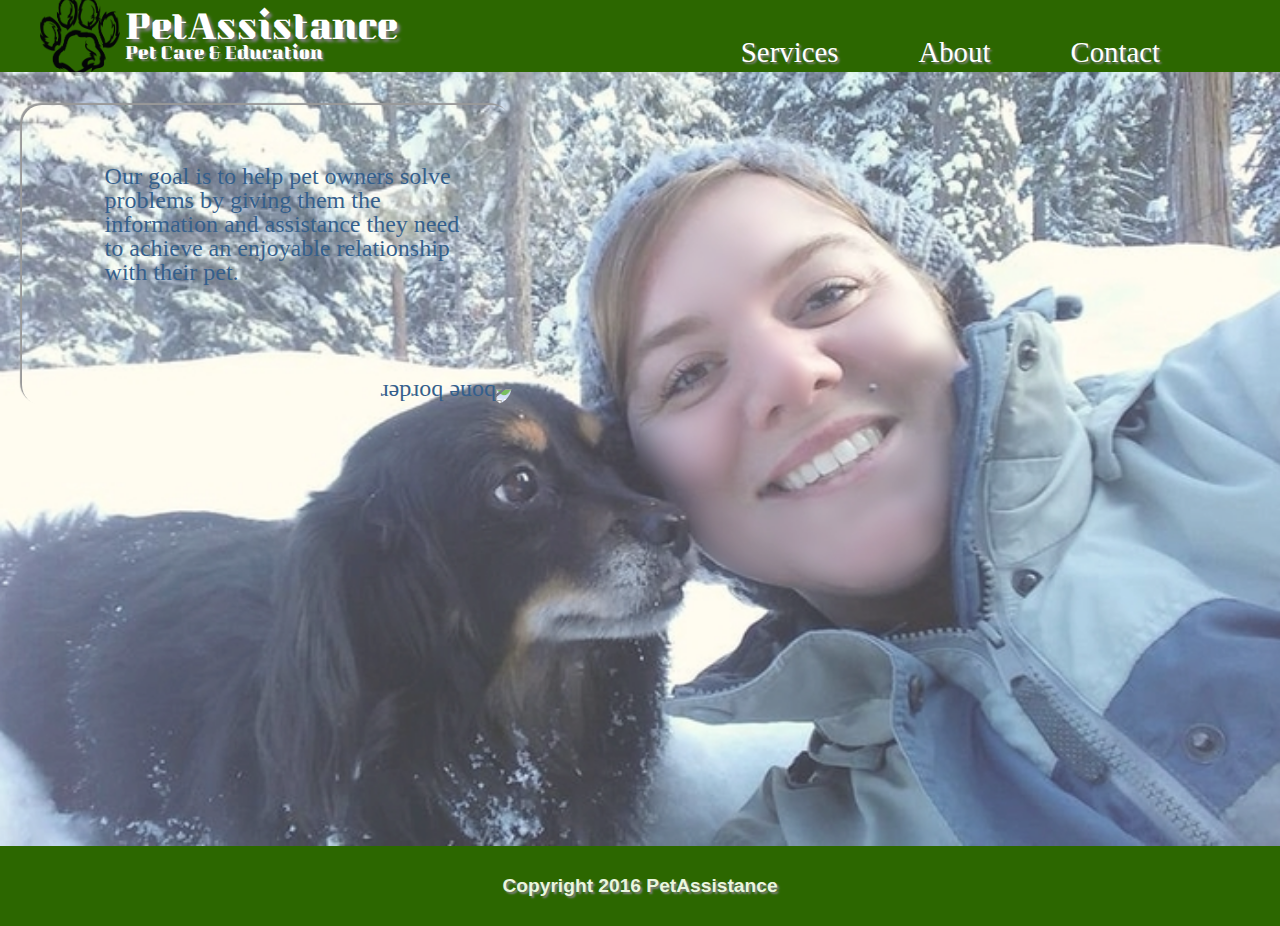
==== index.html @ 8337e98e "add services container" ====
<!DOCTYPE html>
<html>
  <head>
    <meta charset="utf-8">
    <meta name="viewport" content="width=device-width, initial-scale=1.0">
    <link href="https://fonts.googleapis.com/css?family=Kumar+One|Permanent+Marker" rel="stylesheet">
    <link rel="stylesheet" href="css/application.css">
    <script type="text/javascript" src="js/jquery-3.1.1.js"></script>
    <script type="text/javascript" src="js/scripts.js"></script>
    <title>PetAssistance</title>
  </head>
  <body>
    <header><!--Start header-->
      <div class="nav-left">
        <div class="logo">
          <img src="img/paw-logo.png" alt="dog paw" />
          <h1>PetAssistance<br><span class="pet-care">Pet Care & Education</span></h1>
        </div>
      </div>
      <div class="nav-right">
        <ul>
          <li class="large">Services</li>
          <li class="large">About</li>
          <li class="large">Contact</li>
          <li class="small">&#9776; Menu</li>
        </ul>
        <div class="menu">
          <li>Services</li>
          <li>About</li>
          <li>Contact</li>
        </div>
      </div>
    </header><!--End header-->
    <div class="nav-container landing"><!--Start container-->
      <div class="tag-line">
        <img src="img/border-image.JPG" alt="bone border" />
        Our goal is to help pet owners solve problems by giving them the information and assistance they need to achieve an enjoyable relationship with their pet.
      </div>
    </div><!--End container-->
    <footer>
      <h2>Copyright 2016 PetAssistance</h2>
    </footer>
  </body>
</html>
---- css/application.css ----
html {
  box-sizing: border-box; }

*, *::after, *::before {
  box-sizing: inherit; }

html, body, div, span, applet, object, iframe,
h1, h2, h3, h4, h5, h6, p, blockquote, pre,
a, abbr, acronym, address, big, cite, code,
del, dfn, em, img, ins, kbd, q, s, samp,
small, strike, strong, sub, sup, tt, var,
b, u, i, center,
dl, dt, dd, ol, ul, li,
fieldset, form, label, legend,
table, caption, tbody, tfoot, thead, tr, th, td,
article, aside, canvas, details, embed,
figure, figcaption, footer, header, hgroup,
menu, nav, output, ruby, section, summary,
time, mark, audio, video {
  margin: 0;
  padding: 0;
  border: 0;
  font-size: 100%;
  font: inherit;
  vertical-align: baseline;
  list-style: none; }

/* HTML5 display-role reset for older browsers */
article, aside, details, figcaption, figure,
footer, header, hgroup, menu, nav, section {
  display: block; }

body {
  line-height: 1; }

ol, ul {
  list-style: none; }

blockquote, q {
  quotes: none; }

blockquote:before, blockquote:after,
q:before, q:after {
  content: '';
  content: none; }

table {
  border-collapse: collapse;
  border-spacing: 0; }

body {
  position: relative;
  max-width: 1500px;
  margin: 0 auto; }

.logo {
  font-family: 'Kumar One', cursive; }
  .logo h1 {
    margin-top: 15px;
    text-shadow: 3px 3px 3px #808080;
    font-size: 2em;
    line-height: 20px; }
    .logo h1:hover {
      color: #013870;
      cursor: pointer; }
  .logo .pet-care {
    text-shadow: 2px 2px 2px #808080;
    font-size: 0.5em; }

header {
  color: white; }
  header ul li {
    font-family: 'Permanent Marker', cursive;
    font-size: 1.8em;
    text-shadow: 2px 2px 2px #808080; }
    header ul li:hover {
      color: #013870;
      cursor: pointer; }

.menu {
  font-family: 'Permanent Marker', cursive;
  font-size: 1.5em;
  text-shadow: 2px 2px 2px #808080; }
  .menu li:hover {
    color: #013870;
    cursor: pointer; }

footer h2 {
  font-family: sans-serif;
  font-size: 1.2em;
  font-weight: bold;
  color: #eaf6de;
  text-shadow: 2px 2px 2px #808080; }

.tag-line {
  font-family: 'Permanent Marker', cursive;
  color: #013870;
  font-size: 1.5em; }
  @media (max-width: 1000px) {
    .tag-line {
      font-size: 1.1em; } }
  @media (max-width: 775px) {
    .tag-line {
      font-size: 0.85em; } }

.service-wrap div {
  font-family: 'Kumar One', cursive;
  color: white; }
  .service-wrap div h2 {
    font-size: 2em; }
  .service-wrap div ul {
    font-size: 1.5em; }
.service-wrap div div {
  font-family: 'Permanent Marker', cursive;
  color: #013870;
  text-shadow: 0px 0px 0px black; }

.training-detail {
  font-family: 'Permanent Marker', cursive;
  color: #013870; }

header {
  display: flex;
  justify-content: space-between;
  height: 8vh;
  background-color: #2c6700; }
  @media (max-width: 575px) {
    header {
      flex-direction: column;
      height: 18vh; } }
  header .nav-left, header .nav-right {
    display: flex;
    position: relative; }
  header ul {
    display: flex;
    align-items: flex-end;
    padding: 0 80px 5px 10px; }
    @media (max-width: 1000px) {
      header ul {
        padding: 0 10px 5px 5px; }
        header ul:hover + .menu {
          display: block; } }
    header ul li {
      padding: 0 40px; }
      @media (max-width: 1000px) {
        header ul li {
          padding: 0 20px; } }

.logo {
  display: flex;
  align-items: center;
  padding-left: 40px; }
  @media (max-width: 575px) {
    .logo {
      padding-left: 0;
      justify-content: center;
      width: 100%;
      margin-top: 10px; } }
  .logo img {
    height: 80px;
    width: 80px;
    margin-right: 5px; }

.small {
  display: none; }
  @media (max-width: 1000px) {
    .small {
      display: block; } }
  @media (max-width: 575px) {
    .small {
      padding-left: 30px; } }

@media (max-width: 1000px) {
  .large {
    display: none; } }

.menu {
  display: none;
  position: absolute;
  z-index: 10;
  bottom: -135%;
  left: 18%;
  width: 82%;
  background-color: #2c6700; }
  .menu:hover {
    display: block; }
  @media (max-width: 575px) {
    .menu {
      bottom: -418%;
      left: 0;
      width: 100%; } }
  .menu li {
    padding: 10px 10px;
    border-top: 2px solid #eaf6de; }

footer {
  bottom: 0;
  width: 100%;
  height: 80px;
  background-color: #2c6700;
  display: flex;
  justify-content: center;
  align-items: center; }

.nav-container {
  height: 86vh;
  width: 100%;
  position: relative;
  display: flex;
  justify-content: flex-start; }
  @media (max-width: 575px) {
    .nav-container {
      height: 70vh; } }

.landing {
  background: url(../img/michele1.jpg) center no-repeat;
  opacity: 0.8;
  background-size: cover; }

.tag-line {
  width: 400px;
  height: 260px;
  border-radius: 30px;
  padding: 15px;
  margin-top: 6%;
  position: relative;
  margin-left: 7%; }
  @media (max-width: 1000px) {
    .tag-line {
      width: 300px;
      height: 160px; } }
  @media (max-width: 775px) {
    .tag-line {
      width: 225px;
      height: 120px; } }
  @media (max-width: 575px) {
    .tag-line {
      margin: 0 auto;
      width: 100%;
      height: 80px;
      border-radius: 0;
      background-color: #eaf6de; } }
  .tag-line img {
    transform: rotate(180deg);
    width: 490px;
    height: 300px;
    position: absolute;
    left: -17%;
    top: -17%;
    z-index: -2;
    border-radius: 20px;
    box-shadow: 2px 2px 1px #808080; }
    @media (max-width: 1000px) {
      .tag-line img {
        width: 390px;
        height: 200px; } }
    @media (max-width: 775px) {
      .tag-line img {
        width: 295px;
        height: 150px; } }
    @media (max-width: 575px) {
      .tag-line img {
        display: none; } }

.service-container {
  width: 100%;
  height: 1300px;
  padding: 30px 0;
  margin: 0 auto;
  background-color: #eaf6de; }
  .service-container .service-wrap {
    width: 90%;
    display: flex;
    flex-wrap: wrap;
    margin: 0 auto; }
    .service-container .service-wrap div {
      height: 410px; }

.training {
  background: url(../img/dog-training.jpg) right no-repeat;
  background-size: cover;
  width: 60%;
  display: flex;
  justify-content: space-between;
  padding: 30px;
  opacity: 0.8;
  position: relative;
  overflow: hidden; }
  .training ul {
    align-self: flex-end; }
  .training .training-detail {
    position: absolute;
    background-color: #fff;
    z-index: 10;
    width: 100%;
    padding: 20px;
    opacity: 1;
    left: -300%;
    top: 0;
    height: 100%;
    transition: all 1s ease-in 300ms; }
  .training:hover + .training-detail {
    left: 0;
    top: 0; }

.coaching {
  background: url(../img/coaching.jpg) center no-repeat;
  background-size: cover;
  width: 40%;
  display: flex;
  justify-content: space-between;
  padding: 30px;
  opacity: 0.8; }
  .coaching ul {
    align-self: flex-end; }

.walking {
  background: url(../img/dogwalking.jpg) center no-repeat;
  background-size: cover;
  width: 40%;
  display: flex;
  justify-content: space-between;
  padding: 30px;
  opacity: 0.8; }
  .walking ul {
    align-self: flex-end; }
    .walking ul li {
      padding-bottom: 10px;
      margin-left: 100px; }

.pet-sitting {
  background: url(../img/pet-sitting.jpg) left no-repeat;
  background-size: cover;
  width: 60%;
  display: flex;
  justify-content: flex-end;
  padding: 30px;
  opacity: 0.8; }
  .pet-sitting ul {
    align-self: flex-end; }

.bathing {
  background: url(../img/dog-bathing.jpg) center no-repeat;
  background-size: cover;
  width: 50%;
  display: flex;
  justify-content: space-between;
  padding: 30px;
  opacity: 0.8; }
  .bathing ul {
    align-self: flex-end; }
    .bathing ul li {
      padding-bottom: 10px; }

.nail-trimming {
  background: url(../img/nail-trimming.jpg) center no-repeat;
  background-size: cover;
  width: 50%;
  display: flex;
  justify-content: space-between;
  padding: 30px;
  opacity: 0.8; }
  .nail-trimming ul {
    align-self: flex-end; }

/*# sourceMappingURL=application.css.map */
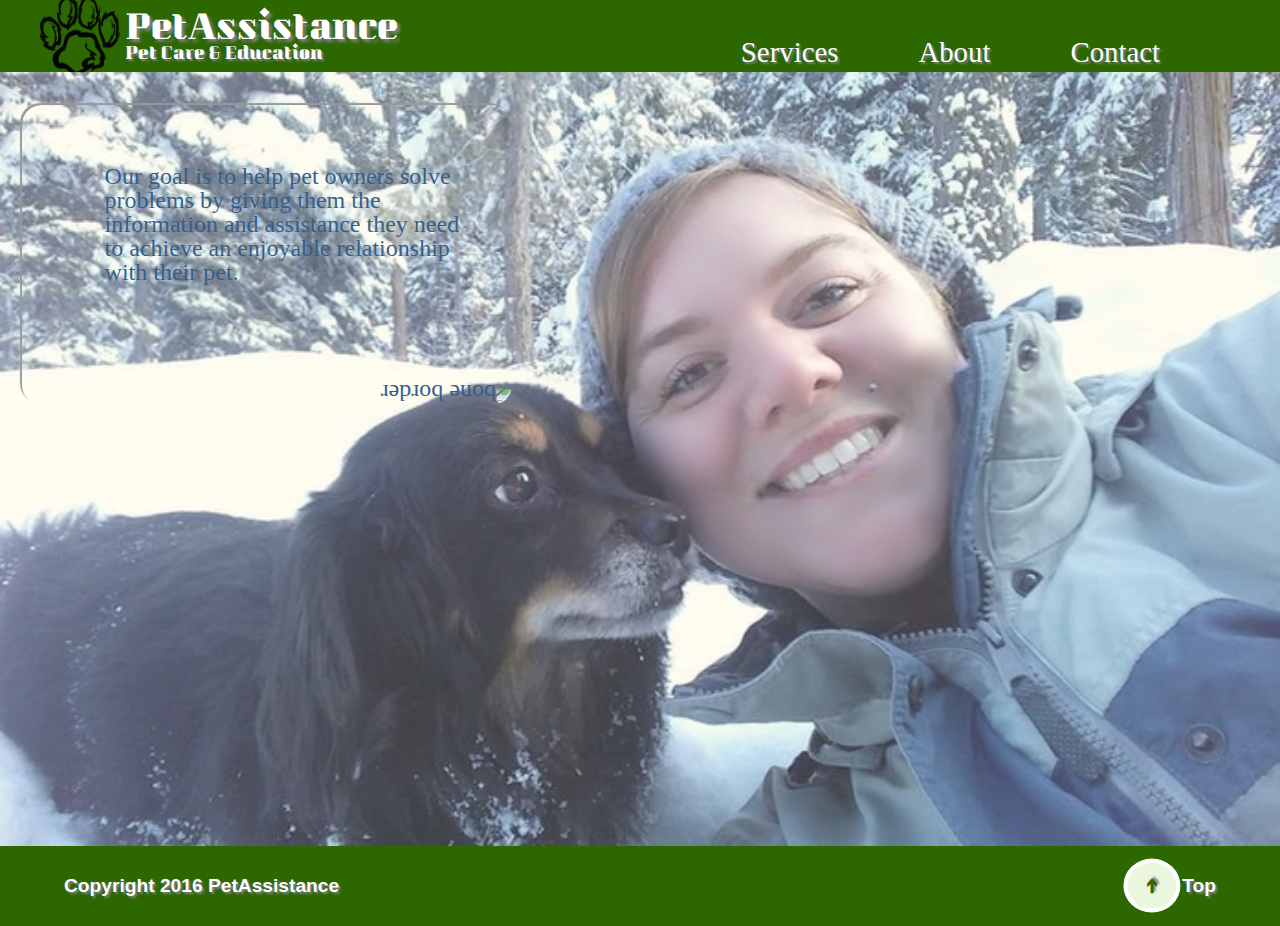
==== commit 3d18a05b: "add scroll function" ====
--- a/index.html
+++ b/index.html
@@ -39,6 +39,10 @@
     </div><!--End container-->
     <footer>
       <h2>Copyright 2016 PetAssistance</h2>
+      <div class="top-scroll">
+        <h2>&#10132;</h2>
+        <h2>Top</h2>
+      </div>
     </footer>
   </body>
 </html>
--- a/css/application.css
+++ b/css/application.css
@@ -89,7 +89,7 @@
   font-family: sans-serif;
   font-size: 1.2em;
   font-weight: bold;
-  color: #eaf6de;
+  color: #fff;
   text-shadow: 2px 2px 2px #808080; }
 
 .tag-line {
@@ -105,19 +105,45 @@
 
 .service-wrap div {
   font-family: 'Kumar One', cursive;
-  color: white; }
+  color: #eaf6de; }
   .service-wrap div h2 {
-    font-size: 2em; }
+    font-size: 2em;
+    text-shadow: 4px 4px 4px #2c6700; }
   .service-wrap div ul {
-    font-size: 1.5em; }
+    font-size: 1.15em;
+    text-shadow: 4px 4px 4px #2c6700; }
 .service-wrap div div {
   font-family: 'Permanent Marker', cursive;
   color: #013870;
   text-shadow: 0px 0px 0px black; }
-
-.training-detail {
+  .service-wrap div div:hover {
+    color: #013870;
+    cursor: pointer; }
+
+.training-detail, .coaching-detail, .walking-detail, .pet-sitting-detail, .bathing-detail, .nail-trimming-detail {
   font-family: 'Permanent Marker', cursive;
   color: #013870; }
+  .training-detail h3, .coaching-detail h3, .walking-detail h3, .pet-sitting-detail h3, .bathing-detail h3, .nail-trimming-detail h3 {
+    font-size: 2em;
+    text-align: center;
+    text-decoration: underline;
+    margin-bottom: 10px; }
+    @media (max-width: 575px) {
+      .training-detail h3, .coaching-detail h3, .walking-detail h3, .pet-sitting-detail h3, .bathing-detail h3, .nail-trimming-detail h3 {
+        font-size: 1.8em; } }
+  .training-detail li, .coaching-detail li, .walking-detail li, .pet-sitting-detail li, .bathing-detail li, .nail-trimming-detail li {
+    margin-bottom: 5px;
+    text-shadow: 0px 0px 0px black; }
+    @media (max-width: 575px) {
+      .training-detail li, .coaching-detail li, .walking-detail li, .pet-sitting-detail li, .bathing-detail li, .nail-trimming-detail li {
+        font-size: 0.9em; } }
+  .training-detail h4, .coaching-detail h4, .walking-detail h4, .pet-sitting-detail h4, .bathing-detail h4, .nail-trimming-detail h4 {
+    font-size: 1.5em; }
+    @media (max-width: 575px) {
+      .training-detail h4, .coaching-detail h4, .walking-detail h4, .pet-sitting-detail h4, .bathing-detail h4, .nail-trimming-detail h4 {
+        font-size: 1.2em; } }
+  .training-detail h5, .coaching-detail h5, .walking-detail h5, .pet-sitting-detail h5, .bathing-detail h5, .nail-trimming-detail h5 {
+    margin-top: 35px; }
 
 header {
   display: flex;
@@ -197,10 +223,29 @@
   bottom: 0;
   width: 100%;
   height: 80px;
+  padding: 0 5%;
   background-color: #2c6700;
   display: flex;
-  justify-content: center;
+  justify-content: space-between;
   align-items: center; }
+  footer .top-scroll {
+    display: flex; }
+    footer .top-scroll:hover {
+      cursor: pointer; }
+    footer .top-scroll:hover h2 {
+      color: #013870; }
+    footer .top-scroll h2:first-of-type {
+      transform: rotate(270deg);
+      border: 4px solid #fff;
+      padding: 15px;
+      border-radius: 50%;
+      background-color: #eaf6de;
+      color: #2c6700; }
+      footer .top-scroll h2:first-of-type:hover {
+        color: #013870; }
+    footer .top-scroll h2:nth-of-type(2) {
+      align-self: center;
+      padding-left: 3px; }
 
 .nav-container {
   height: 86vh;
@@ -264,7 +309,7 @@
 
 .service-container {
   width: 100%;
-  height: 1300px;
+  min-height: 1375px;
   padding: 30px 0;
   margin: 0 auto;
   background-color: #eaf6de; }
@@ -274,7 +319,10 @@
     flex-wrap: wrap;
     margin: 0 auto; }
     .service-container .service-wrap div {
-      height: 410px; }
+      height: 435px; }
+      @media (max-width: 575px) {
+        .service-container .service-wrap div {
+          height: 490px; } }
 
 .training {
   background: url(../img/dog-training.jpg) right no-repeat;
@@ -283,11 +331,18 @@
   display: flex;
   justify-content: space-between;
   padding: 30px;
-  opacity: 0.8;
+  opacity: 0.9;
   position: relative;
   overflow: hidden; }
+  .training:hover {
+    cursor: pointer;
+    color: #fff; }
+  .training:hover > .training-detail {
+    left: 0; }
   .training ul {
     align-self: flex-end; }
+    .training ul li {
+      padding-bottom: 10px; }
   .training .training-detail {
     position: absolute;
     background-color: #fff;
@@ -298,10 +353,10 @@
     left: -300%;
     top: 0;
     height: 100%;
-    transition: all 1s ease-in 300ms; }
-  .training:hover + .training-detail {
-    left: 0;
-    top: 0; }
+    transition: left 0.7s ease-in-out 200ms; }
+  @media (max-width: 1000px) {
+    .training {
+      width: 100%; } }
 
 .coaching {
   background: url(../img/coaching.jpg) center no-repeat;
@@ -310,9 +365,33 @@
   display: flex;
   justify-content: space-between;
   padding: 30px;
-  opacity: 0.8; }
+  opacity: 0.8;
+  position: relative;
+  overflow: hidden; }
+  .coaching:hover {
+    cursor: pointer;
+    color: #fff; }
+  .coaching:hover > .coaching-detail {
+    left: 0; }
   .coaching ul {
     align-self: flex-end; }
+  .coaching .coaching-detail {
+    position: absolute;
+    background-color: #fff;
+    z-index: 10;
+    width: 100%;
+    padding: 15px 20px 20px 20px;
+    opacity: 1;
+    left: -300%;
+    top: 0;
+    height: 100%;
+    transition: left 0.7s ease-in-out 200ms; }
+  @media (max-width: 1000px) {
+    .coaching {
+      width: 50%; } }
+  @media (max-width: 775px) {
+    .coaching {
+      width: 100%; } }
 
 .walking {
   background: url(../img/dogwalking.jpg) center no-repeat;
@@ -321,23 +400,69 @@
   display: flex;
   justify-content: space-between;
   padding: 30px;
-  opacity: 0.8; }
+  opacity: 0.8;
+  position: relative;
+  overflow: hidden; }
+  .walking:hover {
+    cursor: pointer;
+    color: #fff; }
+  .walking:hover > .walking-detail {
+    left: 0; }
+  .walking .walking-detail {
+    position: absolute;
+    background-color: #fff;
+    z-index: 10;
+    width: 100%;
+    padding: 20px;
+    opacity: 1;
+    left: -300%;
+    top: 0;
+    height: 100%;
+    transition: left 0.7s ease-in-out 200ms; }
   .walking ul {
     align-self: flex-end; }
     .walking ul li {
-      padding-bottom: 10px;
-      margin-left: 100px; }
+      padding-bottom: 10px; }
+  @media (max-width: 1000px) {
+    .walking {
+      width: 50%; } }
+  @media (max-width: 775px) {
+    .walking {
+      width: 100%; } }
 
 .pet-sitting {
-  background: url(../img/pet-sitting.jpg) left no-repeat;
+  background: url(../img/pet-sitting.png) center no-repeat;
   background-size: cover;
   width: 60%;
   display: flex;
-  justify-content: flex-end;
+  justify-content: space-between;
   padding: 30px;
-  opacity: 0.8; }
+  opacity: 0.8;
+  position: relative;
+  overflow: hidden; }
+  .pet-sitting:hover {
+    cursor: pointer;
+    color: #fff; }
+  .pet-sitting:hover > .pet-sitting-detail {
+    left: 0; }
+  .pet-sitting .pet-sitting-detail {
+    position: absolute;
+    background-color: #fff;
+    z-index: 10;
+    width: 100%;
+    padding: 20px;
+    opacity: 1;
+    left: -300%;
+    top: 0;
+    height: 100%;
+    transition: left 0.7s ease-in-out 200ms; }
   .pet-sitting ul {
     align-self: flex-end; }
+    .pet-sitting ul li {
+      padding-bottom: 10px; }
+  @media (max-width: 1000px) {
+    .pet-sitting {
+      width: 100%; } }
 
 .bathing {
   background: url(../img/dog-bathing.jpg) center no-repeat;
@@ -346,11 +471,32 @@
   display: flex;
   justify-content: space-between;
   padding: 30px;
-  opacity: 0.8; }
+  opacity: 0.8;
+  position: relative;
+  overflow: hidden; }
+  .bathing:hover {
+    cursor: pointer;
+    color: #fff; }
+  .bathing:hover > .bathing-detail {
+    left: 0; }
+  .bathing .bathing-detail {
+    position: absolute;
+    background-color: #fff;
+    z-index: 10;
+    width: 100%;
+    padding: 20px;
+    opacity: 1;
+    left: -300%;
+    top: 0;
+    height: 100%;
+    transition: left 0.7s ease-in-out 200ms; }
   .bathing ul {
     align-self: flex-end; }
     .bathing ul li {
       padding-bottom: 10px; }
+  @media (max-width: 775px) {
+    .bathing {
+      width: 100%; } }
 
 .nail-trimming {
   background: url(../img/nail-trimming.jpg) center no-repeat;
@@ -359,8 +505,31 @@
   display: flex;
   justify-content: space-between;
   padding: 30px;
-  opacity: 0.8; }
+  opacity: 0.8;
+  position: relative;
+  overflow: hidden; }
+  .nail-trimming:hover {
+    cursor: pointer;
+    color: #fff; }
+  .nail-trimming:hover > .nail-trimming-detail {
+    left: 0; }
+  .nail-trimming .nail-trimming-detail {
+    position: absolute;
+    background-color: #fff;
+    z-index: 10;
+    width: 100%;
+    padding: 20px;
+    opacity: 1;
+    left: -300%;
+    top: 0;
+    height: 100%;
+    transition: left 0.7s ease-in-out 200ms; }
   .nail-trimming ul {
     align-self: flex-end; }
+    .nail-trimming ul li {
+      padding-bottom: 10px; }
+  @media (max-width: 775px) {
+    .nail-trimming {
+      width: 100%; } }
 
 /*# sourceMappingURL=application.css.map */
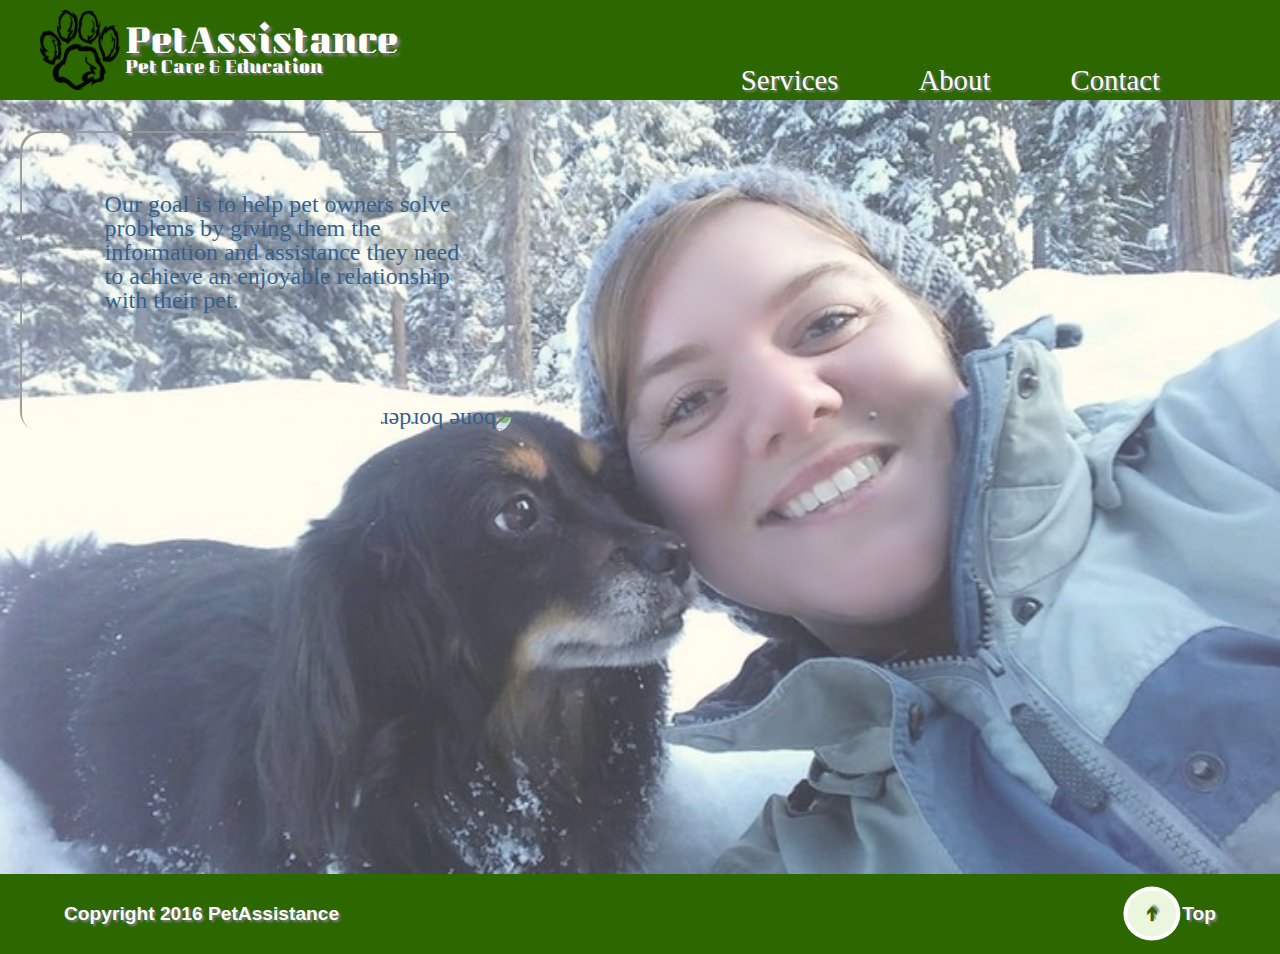
==== commit 23faf268: "add jquery fadeIn" ====
--- a/index.html
+++ b/index.html
@@ -19,24 +19,140 @@
       </div>
       <div class="nav-right">
         <ul>
-          <li class="large">Services</li>
-          <li class="large">About</li>
-          <li class="large">Contact</li>
+          <li class="large services">Services</li>
+          <li class="large about">About</li>
+          <li class="large contact">Contact</li>
           <li class="small">&#9776; Menu</li>
         </ul>
         <div class="menu">
-          <li>Services</li>
-          <li>About</li>
-          <li>Contact</li>
+          <li class="services">Services</li>
+          <li class="about">About</li>
+          <li class="contact">Contact</li>
         </div>
       </div>
     </header><!--End header-->
-    <div class="nav-container landing"><!--Start container-->
+    <div class="nav-container landing"><!--Start  nav-container-->
       <div class="tag-line">
         <img src="img/border-image.JPG" alt="bone border" />
         Our goal is to help pet owners solve problems by giving them the information and assistance they need to achieve an enjoyable relationship with their pet.
       </div>
-    </div><!--End container-->
+    </div><!--End nav-container-->
+
+    <div class="service-container"><!--Start service-container-->
+      <div class="service-wrap"><!--Start service-wrap-->
+        <div class="training"><!--Start training-->
+          <h2>Dog Training</h2>
+          <ul>
+            <li>$80/ 60 min session</li>
+          </ul>
+          <div class="training-detail">
+            <h3>Dog Training</h3>
+            <ul>
+              <li>&#8226; Training includes obedience commands and modifying behavioral issues.</li>
+              <li>&#8226; Successful training is all about consistency and making it clear to your dog when they are doing the right or wrong thing.</li>
+              <li>&#8226; I can help guide you on how to communicate clearly with your dog and also provide advice on how to make it easier on you to be consistent.</li>
+              <li>&#8226; Every household and dog is different so during the first session we will identify what the problems are and create a plan to achieve the goals we set.</li>
+            </ul>
+            <h4>Cost: </h4>
+            <h4>&#8226; $80/ 60 min session</h4>
+          </div>
+        </div><!--End training-->
+        <div class="coaching"><!--Start coaching-->
+          <h2>Coaching</h2>
+          <ul>
+            <li>$40/ 30 min session</li>
+          </ul>
+          <div class="coaching-detail">
+            <h3>Coaching</h3>
+            <ul>
+              <li>&#8226; Coaching includes education on products, preventative medicine, and general questions about your pets needs.</li>
+              <li>These discussions will cover topics like:</li>
+              <li>&#8226; Which flea/tick/worm products are the best and how to get rid of the fleas once they are in the house</li>
+              <li>&#8226; Keeping your dogs weight down and finding time to provide adequate exercise</li>
+              <li>&#8226; Know your dog's basic medical history, what vaccines your dog has had, when they are due, any medications they are taking and what those medications do</li>
+            </ul>
+            <h4>Cost: $40/ 30 min session</h4>
+          </div>
+        </div><!--End coaching-->
+        <div class="walking"><!--Start walking-->
+          <h2>Dog Walking</h2>
+          <ul>
+            <li>Large Dog- $30/walk</li>
+            <li>Small Dog- $20/walk</li>
+          </ul>
+          <div class="walking-detail">
+            <h3>Dog Walking</h3>
+            <ul>
+              <li>&#8226; I offer dog walking so that your dogs can get the exercise they need.</li>
+              <li>&#8226; I pickup and drop off at your in home for your convenience.</li>
+            </ul>
+            <h4>Cost:</h4>
+            <h4>&#8226; Large Dog- $30/walk or $125/ 5 walks</h4>
+            <h4>&#8226; Small Dog- $20/walk or $85/ 5 walks</h4>
+          </div>
+        </div><!--End walking-->
+        <div class="pet-sitting"><!--Start pet-sitting-->
+          <h2>Pet Sitting</h2>
+          <ul>
+            <li>Dog- $50/day</li>
+            <li>Cat- $30/day</li>
+          </ul>
+          <div class="pet-sitting-detail">
+            <h3>Pet Sitting</h3>
+            <ul>
+              <li>&#8226; I offer pet sitting in your home so that your pets can stay in their comfort zone and not have to be further stressed in a new environment while you are away.</li>
+              <li>&#8226; The prices listed are a general guideline that I customize based on your needs.</li>
+            </ul>
+            <h4>Cost:</h4>
+            <h4>&#8226; Dog- $50/day - each additional dog $25/day</h4>
+            <h4>&#8226; Cat- $30/day - each additional cat $15/day</h4>
+            <h5>* Additional fees for pets with special requirements such as medical conditions or injuries, call to discuss</h5>
+          </div>
+        </div><!--End pet-sitting-->
+        <div class="bathing"><!--Start bathing-->
+          <h2>Dog Bathing</h2>
+          <ul>
+            <li>Large Dog- $40/bath</li>
+            <li>Small Dog- $25/bath</li>
+          </ul>
+          <div class="bathing-detail">
+            <h3>Dog Bathing</h3>
+            <ul>
+              <li>&#8226; I offer dog bathing in your home so that your pets can stay in their comfort zone and not have to be further stressed in a new environment.</li>
+            </ul>
+            <h4>Cost:</h4>
+            <h4>&#8226; Large Dog- $40/bath</h4>
+            <h4>&#8226; Small Dog- $25/bath</h4>
+            <h5>* Price varies with location and level of pet cooperation</h5>
+          </div>
+        </div><!--End bathing-->
+        <div class="nail-trimming"><!--Start nail-trimming-->
+          <h2>Nail Trimming</h2>
+          <ul>
+            <li>Cat/Dog- $25/trim</li>
+          </ul>
+          <div class="nail-trimming-detail">
+            <h3>Nail Trimming</h3>
+            <ul>
+              <li>&#8226; I offer nail trimming in your home so that your pets can stay in their comfort zone and not have to be further stressed in a new environment.</li>
+              <li>I do require the owner to be able to hold their pet still</li>
+            </ul>
+            <h4>Cost:</h4>
+            <h4>&#8226; Cat/Dog- $25/trim</h4>
+            <h5>* Price varies with location and level of pet cooperation</h5>
+          </div>
+        </div><!--End nail-trimming-->
+      </div><!--End service-wrap-->
+    </div><!--End service-container-->
+
+    <div class="about-container">
+
+    </div>
+
+    <div class="contact-container">
+
+    </div>
+
     <footer>
       <h2>Copyright 2016 PetAssistance</h2>
       <div class="top-scroll">
--- a/css/application.css
+++ b/css/application.css
@@ -103,15 +103,18 @@
     .tag-line {
       font-size: 0.85em; } }
 
+.service-container {
+  display: none; }
+
 .service-wrap div {
   font-family: 'Kumar One', cursive;
-  color: #eaf6de; }
+  color: #2c6700; }
   .service-wrap div h2 {
     font-size: 2em;
-    text-shadow: 4px 4px 4px #2c6700; }
+    text-shadow: 4px 4px 4px #000; }
   .service-wrap div ul {
     font-size: 1.15em;
-    text-shadow: 4px 4px 4px #2c6700; }
+    text-shadow: 2px 2px 2px #000; }
 .service-wrap div div {
   font-family: 'Permanent Marker', cursive;
   color: #013870;
@@ -148,12 +151,12 @@
 header {
   display: flex;
   justify-content: space-between;
-  height: 8vh;
+  height: 100px;
   background-color: #2c6700; }
   @media (max-width: 575px) {
     header {
       flex-direction: column;
-      height: 18vh; } }
+      height: 135px; } }
   header .nav-left, header .nav-right {
     display: flex;
     position: relative; }
@@ -228,6 +231,9 @@
   display: flex;
   justify-content: space-between;
   align-items: center; }
+  @media (max-width: 575px) {
+    footer {
+      height: 80px; } }
   footer .top-scroll {
     display: flex; }
     footer .top-scroll:hover {
@@ -255,7 +261,7 @@
   justify-content: flex-start; }
   @media (max-width: 575px) {
     .nav-container {
-      height: 70vh; } }
+      height: 68vh; } }
 
 .landing {
   background: url(../img/michele1.jpg) center no-repeat;
@@ -532,4 +538,8 @@
     .nail-trimming {
       width: 100%; } }
 
+.about-container {
+  background-color: #eaf6de;
+  color: #2c6700; }
+
 /*# sourceMappingURL=application.css.map */
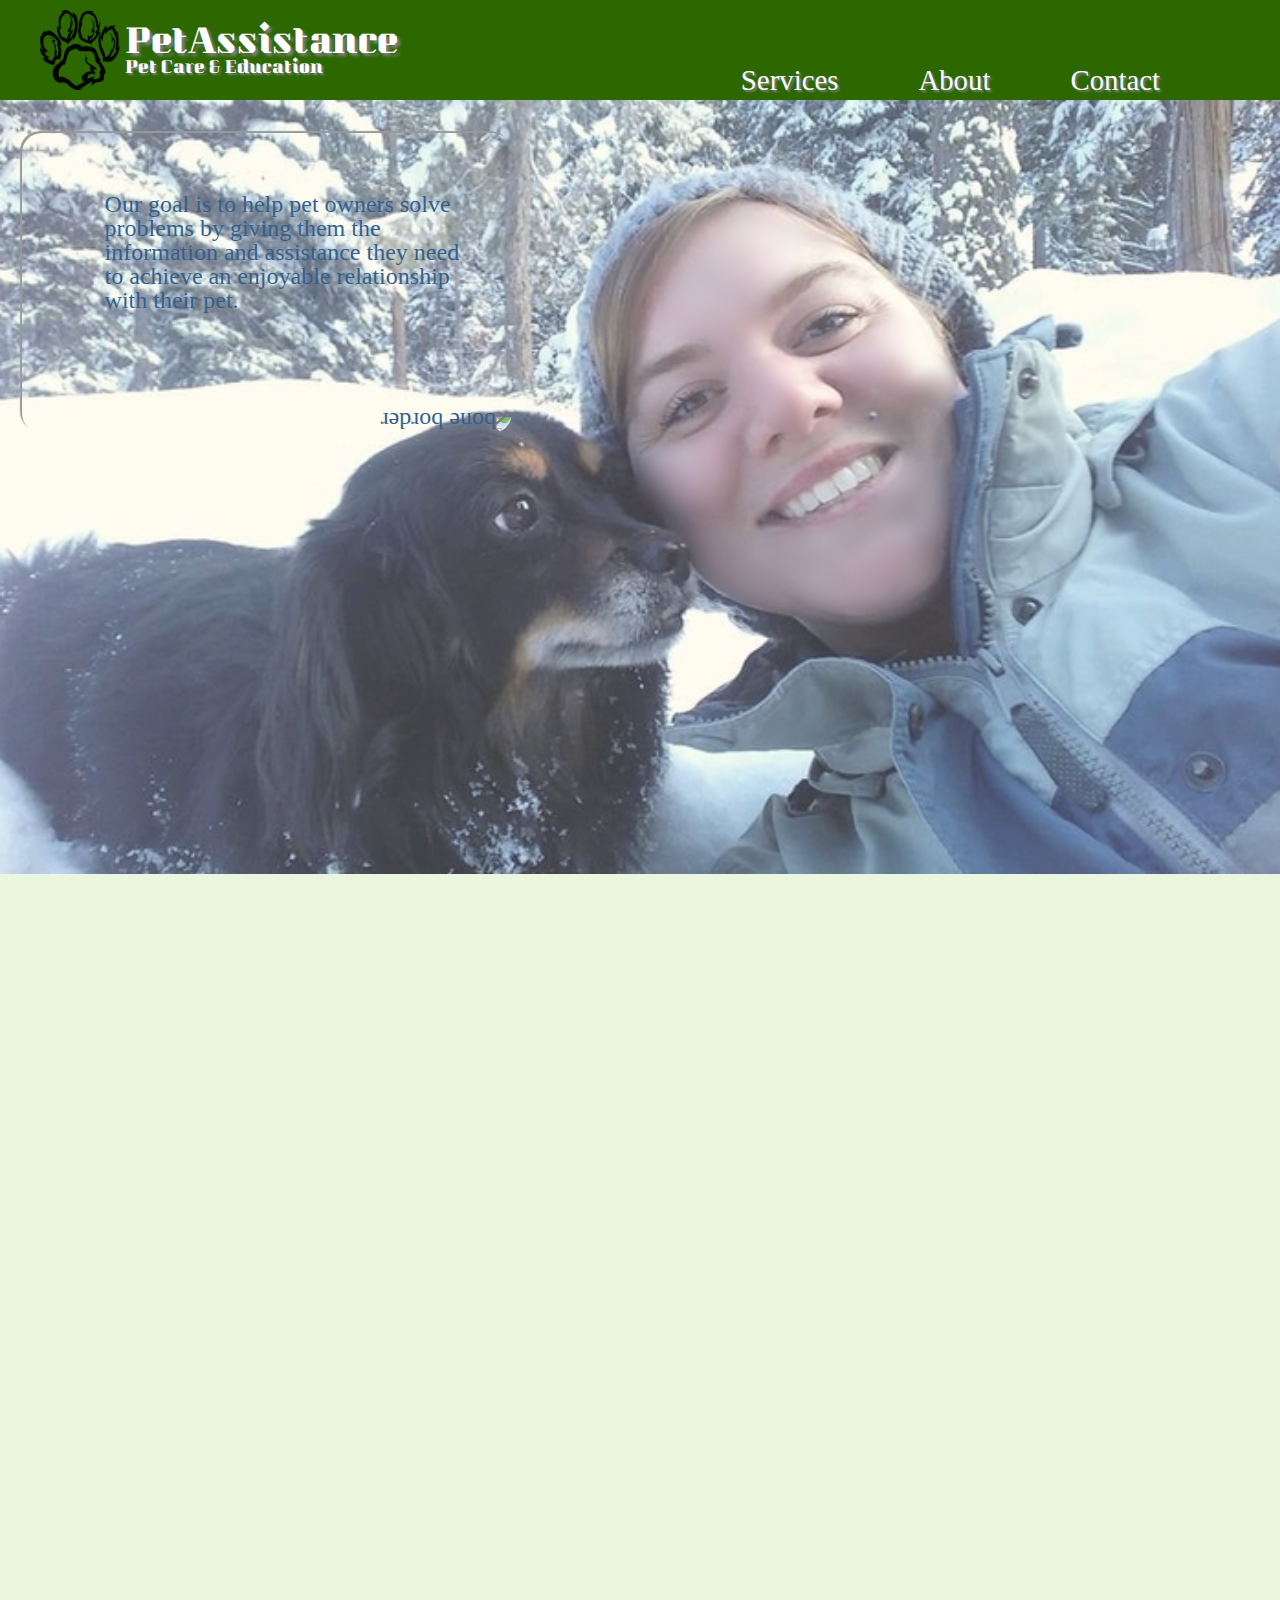
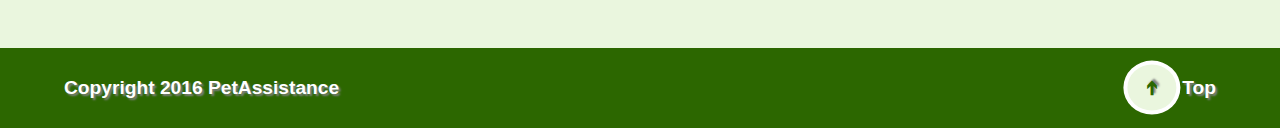
==== commit d68f4507: "add about page content" ====
--- a/index.html
+++ b/index.html
@@ -135,7 +135,7 @@
             <h3>Nail Trimming</h3>
             <ul>
               <li>&#8226; I offer nail trimming in your home so that your pets can stay in their comfort zone and not have to be further stressed in a new environment.</li>
-              <li>I do require the owner to be able to hold their pet still</li>
+              <li>&#8226; I do require the owner to be able to hold their pet still</li>
             </ul>
             <h4>Cost:</h4>
             <h4>&#8226; Cat/Dog- $25/trim</h4>
--- a/css/application.css
+++ b/css/application.css
@@ -148,6 +148,12 @@
   .training-detail h5, .coaching-detail h5, .walking-detail h5, .pet-sitting-detail h5, .bathing-detail h5, .nail-trimming-detail h5 {
     margin-top: 35px; }
 
+.about-container {
+  font-family: 'Oswald', sans-serif; }
+  .about-container h2 {
+    font-size: 1.8em;
+    font-weight: bold; }
+
 header {
   display: flex;
   justify-content: space-between;
@@ -540,6 +546,30 @@
 
 .about-container {
   background-color: #eaf6de;
-  color: #2c6700; }
+  color: #2c6700;
+  width: 100%;
+  height: 86vh;
+  display: flex; }
+  .about-container .about-left {
+    display: flex;
+    height: 700px;
+    width: 40%;
+    justify-content: center;
+    padding: 15px; }
+    .about-container .about-left img {
+      width: 400px;
+      height: 600px; }
+  .about-container .about-right {
+    padding: 15px;
+    display: flex;
+    height: 700px;
+    flex-direction: column;
+    padding: 15px;
+    width: 60%; }
+    .about-container .about-right div {
+      width: 85%;
+      margin: 50px auto; }
+      .about-container .about-right div h2 {
+        margin-bottom: 10px; }
 
 /*# sourceMappingURL=application.css.map */
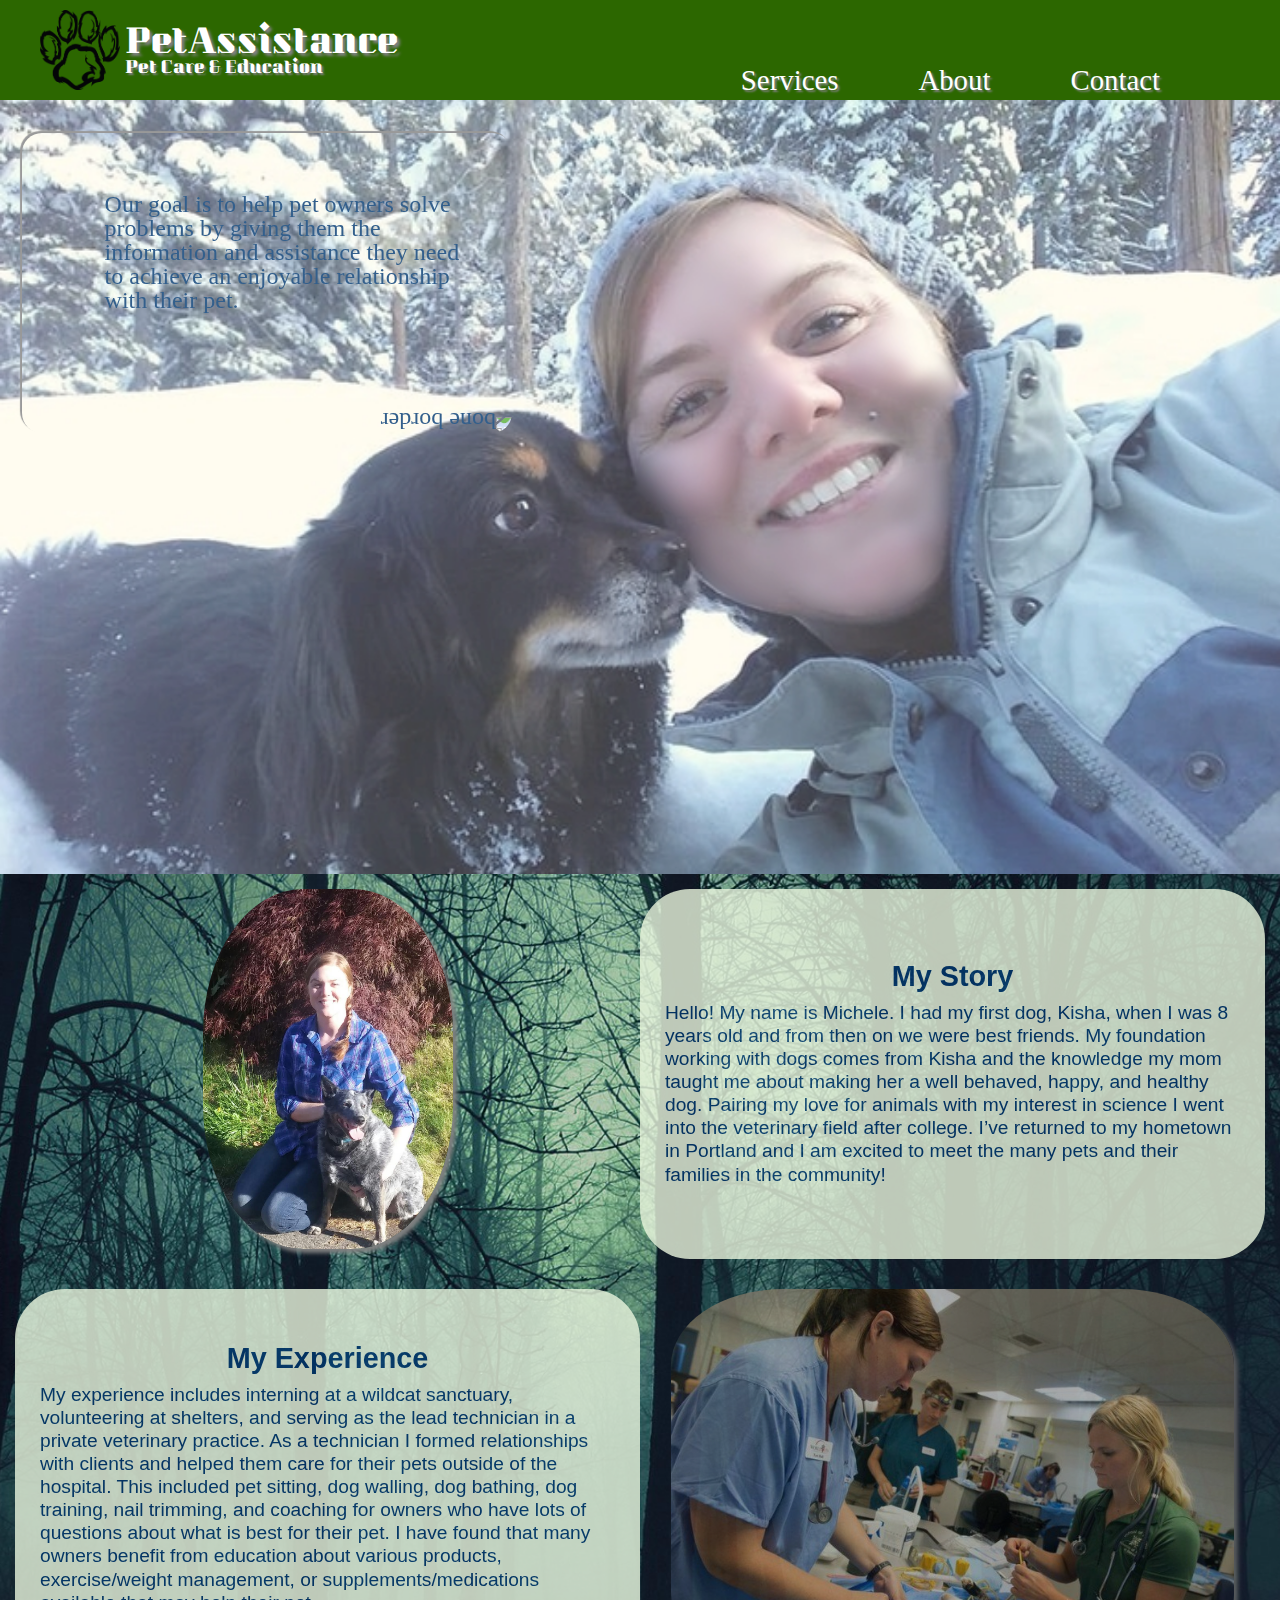
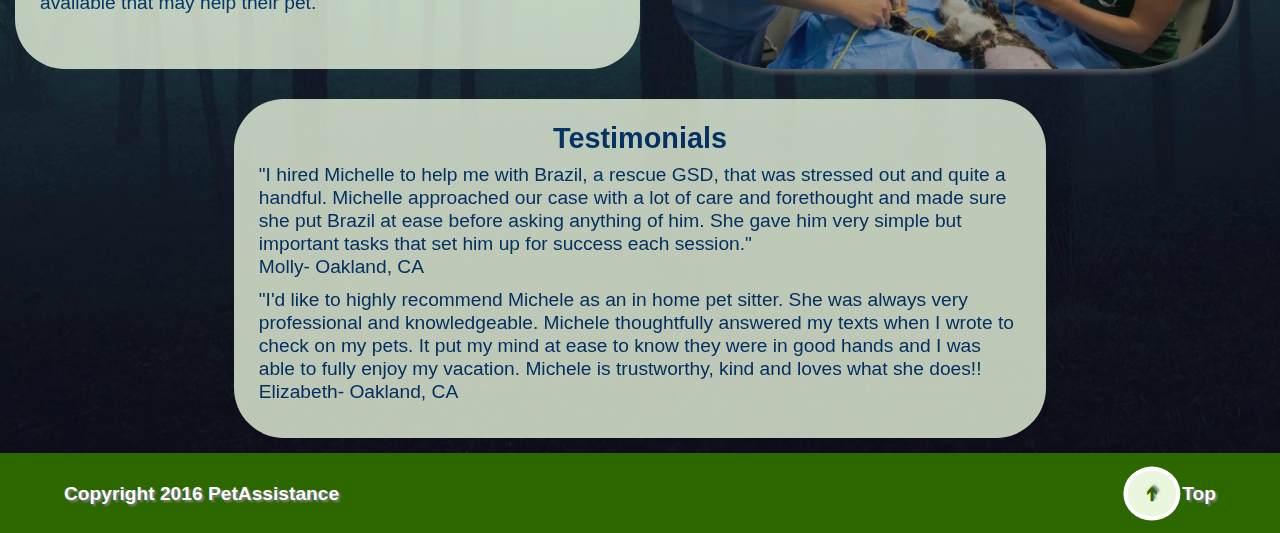
==== commit 47107e10: "add second media query for about page" ====
--- a/index.html
+++ b/index.html
@@ -145,9 +145,33 @@
       </div><!--End service-wrap-->
     </div><!--End service-container-->
 
-    <div class="about-container">
-
-    </div>
+    <div class="about-container"><!--Start about-container-->
+      <div class="about-left"><!--Start about-left-->
+        <div class="about-image">
+          <img src="img/michele2.jpg" alt="Michele and dog" />
+        </div>
+        <div class="story">
+          <h2>My Story</h2>
+          <p>Hello! My name is Michele. I had my first dog, Kisha, when I was 8 years old and from then on we were best friends. My foundation working with dogs comes from Kisha and the knowledge my mom taught me about making her a well behaved, happy, and healthy dog. Pairing my love for animals with my interest in science I went into the veterinary field after college. I’ve returned to my hometown in Portland and I am excited to meet the many pets and their families in the community!</p>
+        </div>
+      </div><!--end about-left-->
+      <div class="about-right"><!--Start about-right-->
+        <div class="experience">
+          <h2>My Experience</h2>
+          <p>My experience includes interning at a wildcat sanctuary, volunteering at shelters, and serving as the lead technician in a private veterinary practice. As a technician I formed relationships with clients and helped them care for their pets outside of the hospital. This included pet sitting, dog walling, dog bathing, dog training, nail trimming, and coaching for owners who have lots of questions about what is best for their pet. I have found that many owners benefit from education about various products, exercise/weight management, or supplements/medications available that may help their pet.</p>
+        </div>
+        <div class="about-image">
+          <img src="img/vet-tech.jpg" alt="Michele and dog" />
+        </div>
+      </div><!--End about-right-->
+      <div class="testimonials-wrap"><!--Start testimonials-->
+        <div class="testimonials">
+          <h2>Testimonials</h2>
+          <p>"I hired Michelle to help me with Brazil, a rescue GSD, that was stressed out and quite a handful. Michelle approached our case with a lot of care and forethought and made sure she put Brazil at ease before asking anything of him. She gave him very simple but important tasks that set him up for success each session."<br><i>Molly- Oakland, CA</i> </p>
+          <p>"I'd like to highly recommend Michele as an in home pet sitter. She was always very professional and knowledgeable. Michele thoughtfully answered my texts when I wrote to check on my pets. It put my mind at ease to know they were in good hands and I was able to fully enjoy my vacation.  Michele is trustworthy, kind and loves what she does!!<br><i>Elizabeth- Oakland, CA</i>  </p>
+        </div>
+      </div><!--End testimonials-->
+    </div><!--End about-container-->
 
     <div class="contact-container">
 
--- a/css/application.css
+++ b/css/application.css
@@ -111,7 +111,7 @@
   color: #2c6700; }
   .service-wrap div h2 {
     font-size: 2em;
-    text-shadow: 4px 4px 4px #000; }
+    text-shadow: 2px 2px 2px #000; }
   .service-wrap div ul {
     font-size: 1.15em;
     text-shadow: 2px 2px 2px #000; }
@@ -131,18 +131,18 @@
     text-align: center;
     text-decoration: underline;
     margin-bottom: 10px; }
-    @media (max-width: 575px) {
+    @media (max-width: 580px) {
       .training-detail h3, .coaching-detail h3, .walking-detail h3, .pet-sitting-detail h3, .bathing-detail h3, .nail-trimming-detail h3 {
         font-size: 1.8em; } }
   .training-detail li, .coaching-detail li, .walking-detail li, .pet-sitting-detail li, .bathing-detail li, .nail-trimming-detail li {
     margin-bottom: 5px;
     text-shadow: 0px 0px 0px black; }
-    @media (max-width: 575px) {
+    @media (max-width: 580px) {
       .training-detail li, .coaching-detail li, .walking-detail li, .pet-sitting-detail li, .bathing-detail li, .nail-trimming-detail li {
         font-size: 0.9em; } }
   .training-detail h4, .coaching-detail h4, .walking-detail h4, .pet-sitting-detail h4, .bathing-detail h4, .nail-trimming-detail h4 {
     font-size: 1.5em; }
-    @media (max-width: 575px) {
+    @media (max-width: 580px) {
       .training-detail h4, .coaching-detail h4, .walking-detail h4, .pet-sitting-detail h4, .bathing-detail h4, .nail-trimming-detail h4 {
         font-size: 1.2em; } }
   .training-detail h5, .coaching-detail h5, .walking-detail h5, .pet-sitting-detail h5, .bathing-detail h5, .nail-trimming-detail h5 {
@@ -153,13 +153,16 @@
   .about-container h2 {
     font-size: 1.8em;
     font-weight: bold; }
+  .about-container p {
+    font-size: 1.2em;
+    line-height: 1.2em; }
 
 header {
   display: flex;
   justify-content: space-between;
   height: 100px;
   background-color: #2c6700; }
-  @media (max-width: 575px) {
+  @media (max-width: 580px) {
     header {
       flex-direction: column;
       height: 135px; } }
@@ -185,7 +188,7 @@
   display: flex;
   align-items: center;
   padding-left: 40px; }
-  @media (max-width: 575px) {
+  @media (max-width: 580px) {
     .logo {
       padding-left: 0;
       justify-content: center;
@@ -201,7 +204,7 @@
   @media (max-width: 1000px) {
     .small {
       display: block; } }
-  @media (max-width: 575px) {
+  @media (max-width: 580px) {
     .small {
       padding-left: 30px; } }
 
@@ -219,7 +222,7 @@
   background-color: #2c6700; }
   .menu:hover {
     display: block; }
-  @media (max-width: 575px) {
+  @media (max-width: 580px) {
     .menu {
       bottom: -418%;
       left: 0;
@@ -237,7 +240,7 @@
   display: flex;
   justify-content: space-between;
   align-items: center; }
-  @media (max-width: 575px) {
+  @media (max-width: 580px) {
     footer {
       height: 80px; } }
   footer .top-scroll {
@@ -265,7 +268,7 @@
   position: relative;
   display: flex;
   justify-content: flex-start; }
-  @media (max-width: 575px) {
+  @media (max-width: 580px) {
     .nav-container {
       height: 68vh; } }
 
@@ -290,7 +293,7 @@
     .tag-line {
       width: 225px;
       height: 120px; } }
-  @media (max-width: 575px) {
+  @media (max-width: 580px) {
     .tag-line {
       margin: 0 auto;
       width: 100%;
@@ -315,7 +318,7 @@
       .tag-line img {
         width: 295px;
         height: 150px; } }
-    @media (max-width: 575px) {
+    @media (max-width: 580px) {
       .tag-line img {
         display: none; } }
 
@@ -332,7 +335,7 @@
     margin: 0 auto; }
     .service-container .service-wrap div {
       height: 435px; }
-      @media (max-width: 575px) {
+      @media (max-width: 580px) {
         .service-container .service-wrap div {
           height: 490px; } }
 
@@ -546,30 +549,95 @@
 
 .about-container {
   background-color: #eaf6de;
-  color: #2c6700;
+  color: #013870;
   width: 100%;
-  height: 86vh;
-  display: flex; }
+  background: url(../img/trees.jpg) center no-repeat;
+  background-size: cover; }
+  .about-container h2 {
+    margin-bottom: 10px; }
   .about-container .about-left {
     display: flex;
-    height: 700px;
-    width: 40%;
-    justify-content: center;
+    flex-wrap: wrap;
+    min-height: 400px;
+    width: 100%;
     padding: 15px; }
     .about-container .about-left img {
-      width: 400px;
-      height: 600px; }
+      width: 250px;
+      height: 360px;
+      border-radius: 40%;
+      box-shadow: 4px 4px 4px #808080; }
   .about-container .about-right {
+    display: flex;
+    flex-wrap: wrap;
+    width: 100%;
     padding: 15px;
+    min-height: 400px;
+    padding: 15px; }
+    .about-container .about-right img {
+      align-self: flex-start;
+      width: 90%;
+      height: 380px;
+      border-radius: 20%;
+      filter: brightness(80%);
+      box-shadow: 4px 4px 4px #808080;
+      opacity: 0.8; }
+      @media (max-width: 1000px) {
+        .about-container .about-right img {
+          height: 400px; } }
+      @media (max-width: 580px) {
+        .about-container .about-right img {
+          height: 275px; } }
+    @media (max-width: 1000px) {
+      .about-container .about-right {
+        flex-wrap: wrap-reverse; } }
+
+.about-image {
+  display: flex;
+  justify-content: center;
+  align-items: center;
+  width: 50%;
+  height: 100%; }
+  @media (max-width: 1000px) {
+    .about-image {
+      width: 100%;
+      margin: 2px auto; } }
+
+.story, .experience {
+  width: 50%;
+  padding: 25px;
+  display: flex;
+  flex-direction: column;
+  align-items: center;
+  justify-content: center;
+  background-color: #eaf6de;
+  border-radius: 50px;
+  opacity: 0.8; }
+  .story:hover, .experience:hover {
+    opacity: 1; }
+  @media (max-width: 1000px) {
+    .story, .experience {
+      width: 100%;
+      margin: 0 auto; } }
+
+.testimonials-wrap {
+  padding: 15px; }
+  .testimonials-wrap .testimonials {
     display: flex;
-    height: 700px;
     flex-direction: column;
-    padding: 15px;
-    width: 60%; }
-    .about-container .about-right div {
-      width: 85%;
-      margin: 50px auto; }
-      .about-container .about-right div h2 {
-        margin-bottom: 10px; }
+    align-items: center;
+    justify-content: center;
+    margin: 0 auto;
+    width: 65%;
+    background-color: #eaf6de;
+    border-radius: 50px;
+    opacity: 0.8;
+    padding: 25px; }
+    .testimonials-wrap .testimonials:hover {
+      opacity: 1; }
+    .testimonials-wrap .testimonials p {
+      margin-bottom: 10px; }
+    @media (max-width: 1000px) {
+      .testimonials-wrap .testimonials {
+        width: 100%; } }
 
 /*# sourceMappingURL=application.css.map */
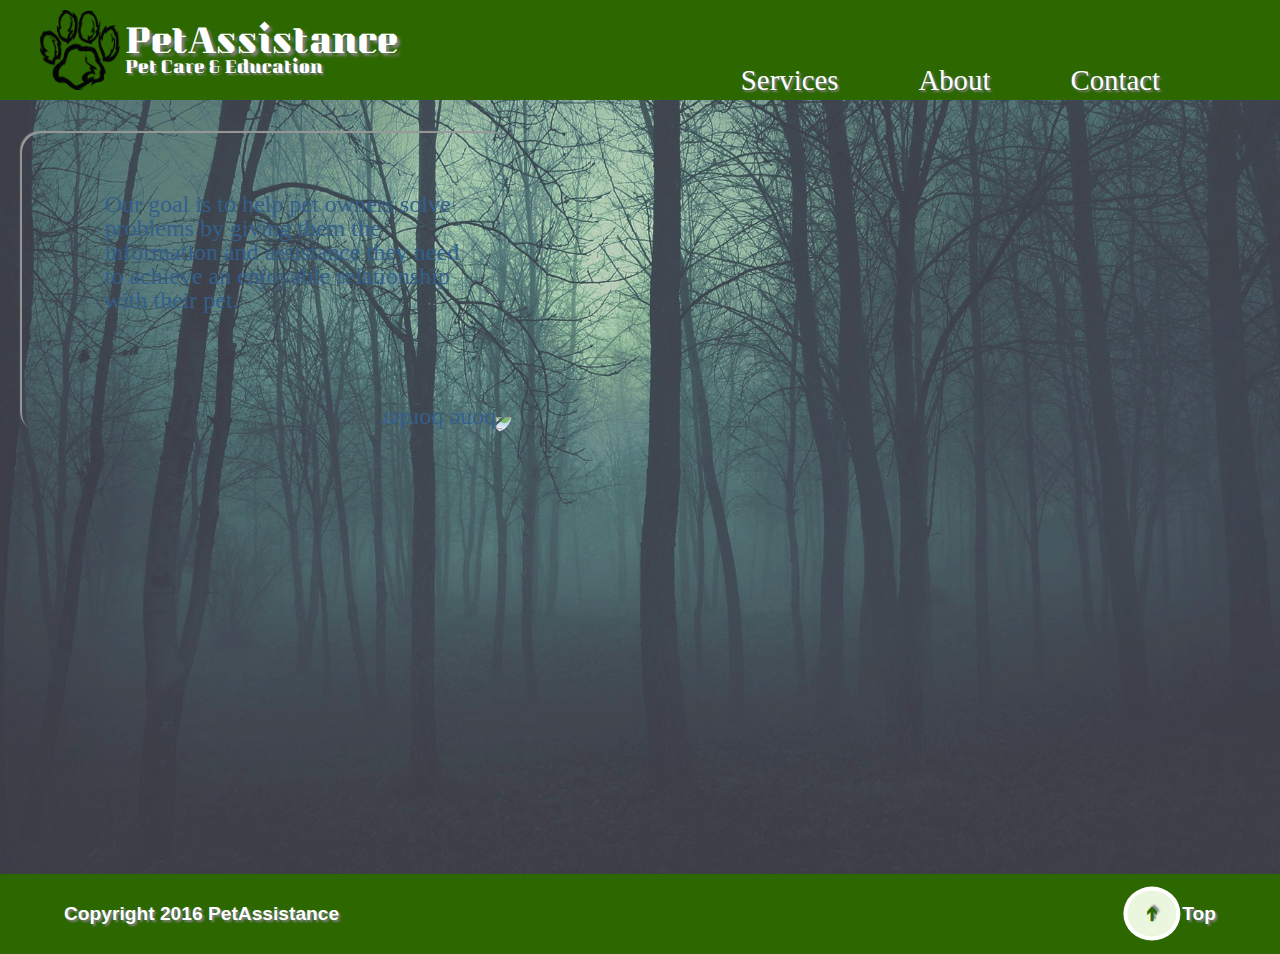
==== commit 475fb93b: "add form html to contact page" ====
--- a/index.html
+++ b/index.html
@@ -161,7 +161,7 @@
           <p>My experience includes interning at a wildcat sanctuary, volunteering at shelters, and serving as the lead technician in a private veterinary practice. As a technician I formed relationships with clients and helped them care for their pets outside of the hospital. This included pet sitting, dog walling, dog bathing, dog training, nail trimming, and coaching for owners who have lots of questions about what is best for their pet. I have found that many owners benefit from education about various products, exercise/weight management, or supplements/medications available that may help their pet.</p>
         </div>
         <div class="about-image">
-          <img src="img/vet-tech.jpg" alt="Michele and dog" />
+          <img src="img/michele1.jpg" alt="Michele and dog" />
         </div>
       </div><!--End about-right-->
       <div class="testimonials-wrap"><!--Start testimonials-->
@@ -173,16 +173,16 @@
       </div><!--End testimonials-->
     </div><!--End about-container-->
 
-    <div class="contact-container">
+    <div class="contact-container"><!--Start contact-container-->
 
-    </div>
+    </div><!--End contact-container-->
 
-    <footer>
+    <footer><!--Start footer-->
       <h2>Copyright 2016 PetAssistance</h2>
       <div class="top-scroll">
         <h2>&#10132;</h2>
         <h2>Top</h2>
       </div>
-    </footer>
+    </footer><!--End footer-->
   </body>
 </html>
--- a/css/application.css
+++ b/css/application.css
@@ -108,13 +108,13 @@
 
 .service-wrap div {
   font-family: 'Kumar One', cursive;
-  color: #2c6700; }
+  color: #fff; }
   .service-wrap div h2 {
     font-size: 2em;
-    text-shadow: 2px 2px 2px #000; }
+    text-shadow: 3px 3px 3px #000; }
   .service-wrap div ul {
     font-size: 1.15em;
-    text-shadow: 2px 2px 2px #000; }
+    text-shadow: 3px 3px 3px #000; }
 .service-wrap div div {
   font-family: 'Permanent Marker', cursive;
   color: #013870;
@@ -273,7 +273,7 @@
       height: 68vh; } }
 
 .landing {
-  background: url(../img/michele1.jpg) center no-repeat;
+  background: url(../img/trees.jpg) center no-repeat;
   opacity: 0.8;
   background-size: cover; }
 
@@ -327,7 +327,8 @@
   min-height: 1375px;
   padding: 30px 0;
   margin: 0 auto;
-  background-color: #eaf6de; }
+  background: url(../img/trees.jpg) center no-repeat;
+  background-size: cover; }
   .service-container .service-wrap {
     width: 90%;
     display: flex;
@@ -346,12 +347,13 @@
   display: flex;
   justify-content: space-between;
   padding: 30px;
-  opacity: 0.9;
+  opacity: 0.8;
   position: relative;
   overflow: hidden; }
   .training:hover {
     cursor: pointer;
-    color: #fff; }
+    color: #fff;
+    opacity: 1; }
   .training:hover > .training-detail {
     left: 0; }
   .training ul {
@@ -385,7 +387,8 @@
   overflow: hidden; }
   .coaching:hover {
     cursor: pointer;
-    color: #fff; }
+    color: #fff;
+    opacity: 1; }
   .coaching:hover > .coaching-detail {
     left: 0; }
   .coaching ul {
@@ -420,7 +423,8 @@
   overflow: hidden; }
   .walking:hover {
     cursor: pointer;
-    color: #fff; }
+    color: #fff;
+    opacity: 1; }
   .walking:hover > .walking-detail {
     left: 0; }
   .walking .walking-detail {
@@ -457,7 +461,8 @@
   overflow: hidden; }
   .pet-sitting:hover {
     cursor: pointer;
-    color: #fff; }
+    color: #fff;
+    opacity: 1; }
   .pet-sitting:hover > .pet-sitting-detail {
     left: 0; }
   .pet-sitting .pet-sitting-detail {
@@ -491,7 +496,8 @@
   overflow: hidden; }
   .bathing:hover {
     cursor: pointer;
-    color: #fff; }
+    color: #fff;
+    opacity: 1; }
   .bathing:hover > .bathing-detail {
     left: 0; }
   .bathing .bathing-detail {
@@ -525,7 +531,8 @@
   overflow: hidden; }
   .nail-trimming:hover {
     cursor: pointer;
-    color: #fff; }
+    color: #fff;
+    opacity: 1; }
   .nail-trimming:hover > .nail-trimming-detail {
     left: 0; }
   .nail-trimming .nail-trimming-detail {
@@ -548,6 +555,7 @@
       width: 100%; } }
 
 .about-container {
+  display: none;
   background-color: #eaf6de;
   color: #013870;
   width: 100%;
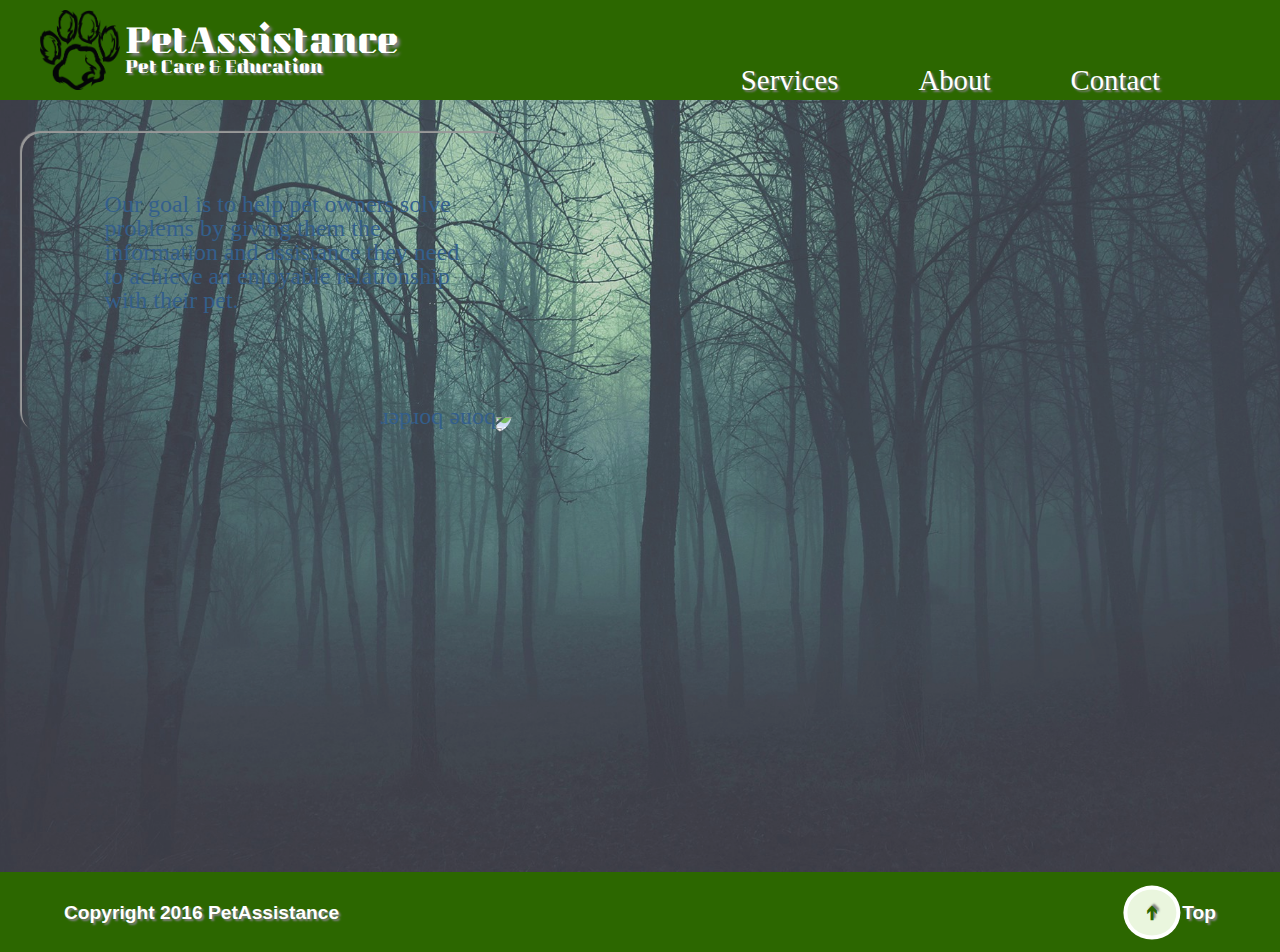
==== commit 2aa6fce7: "add media query to contact page" ====
--- a/index.html
+++ b/index.html
@@ -174,7 +174,20 @@
     </div><!--End about-container-->
 
     <div class="contact-container"><!--Start contact-container-->
-
+      <div class="image">
+        <img src="img/pug.png" alt="pug" />
+        <img src="img/cat.png" alt="cat with toy" />
+      </div>
+      <form id="submit" action="" method="post" target="_blank">
+        <h2>Do you need assistance with your pet? I’d love to hear from you.</h2>
+        <label for="name">Your Name:</label>
+        <input type="text" class="contact" placeholder="Enter Name Here">
+        <label for="email">Your Email:</label>
+        <input type="email" class="contact" placeholder="Enter Email Here" />
+        <label for="question">Tell me about your pet and the services you are interested in!</label>
+        <textarea type="textarea" form="submit" class="question" cols="35" wrap="soft"></textarea>
+        <button class="btn" type="submit">SUBMIT</button>
+      </form>
     </div><!--End contact-container-->
 
     <footer><!--Start footer-->
--- a/css/application.css
+++ b/css/application.css
@@ -52,6 +52,30 @@
   position: relative;
   max-width: 1500px;
   margin: 0 auto; }
+
+.btn {
+  padding: 15px;
+  width: 180px;
+  height: 150px;
+  align-self: center;
+  cursor: pointer;
+  font-family: 'Oswald', sans-serif;
+  color: #fff;
+  background-color: #013870;
+  font-size: 1.1em;
+  display: flex;
+  justify-content: center;
+  align-items: center;
+  border-radius: 10px;
+  -webkit-box-shadow: 0px 3px gray, 0px 4px #767676, 0px 5px #6c6c6c, 0px 6px #626262, 0px 7px #585858, 0px 8px #4e4e4e, 0px 14px 6px -1px gray;
+  /* shadow */
+  -webkit-background-size: 100%, 100%, 100%, 4px 4px;
+  background-image: -webkit-gradient(linear, left bottom, left top, color-stop(50%, rgba(255, 255, 255, 0)), color-stop(50%, rgba(255, 255, 255, 0.3)), color-stop(100%, rgba(255, 255, 255, 0.2))), -webkit-gradient(linear, left top, right top, color-stop(0%, rgba(210, 210, 210, 0.3)), color-stop(20%, rgba(210, 210, 210, 0)), color-stop(80%, rgba(210, 210, 210, 0)), color-stop(100%, rgba(210, 210, 210, 0.3))), -webkit-gradient(linear, left top, right top, color-stop(0%, rgba(255, 255, 255, 0)), color-stop(20%, rgba(255, 255, 255, 0.5)), color-stop(80%, rgba(255, 255, 255, 0.5)), color-stop(100%, rgba(255, 255, 255, 0))), -webkit-gradient(linear, 0% 100%, 100% 0%, color-stop(0%, rgba(255, 255, 255, 0)), color-stop(40%, rgba(255, 255, 255, 0)), color-stop(40%, #D2D2D1), color-stop(60%, #D2D2D1), color-stop(60%, rgba(255, 255, 255, 0)), color-stop(100%, rgba(255, 255, 255, 0)));
+  -webkit-transition: -webkit-transform .1s ease-in-out; }
+  .btn:hover {
+    background-color: #2c6700; }
+  .btn:focus {
+    outline: 0; }
 
 .logo {
   font-family: 'Kumar One', cursive; }
@@ -157,6 +181,26 @@
     font-size: 1.2em;
     line-height: 1.2em; }
 
+.contact-container {
+  font-family: 'Oswald', sans-serif;
+  color: #013870; }
+  .contact-container h2 {
+    font-size: 1.5em;
+    text-align: center;
+    margin-bottom: 20px; }
+    @media (max-width: 580px) {
+      .contact-container h2 {
+        font-size: 1.2em;
+        margin-bottom: 15px; } }
+  .contact-container label {
+    margin-bottom: 5px; }
+    @media (max-width: 580px) {
+      .contact-container label {
+        font-size: 0.80em;
+        margin-bottom: 12px; } }
+  .contact-container input {
+    margin-bottom: 10px; }
+
 header {
   display: flex;
   justify-content: space-between;
@@ -263,7 +307,7 @@
       padding-left: 3px; }
 
 .nav-container {
-  height: 86vh;
+  height: 85.8vh;
   width: 100%;
   position: relative;
   display: flex;
@@ -556,7 +600,6 @@
 
 .about-container {
   display: none;
-  background-color: #eaf6de;
   color: #013870;
   width: 100%;
   background: url(../img/trees.jpg) center no-repeat;
@@ -648,4 +691,68 @@
       .testimonials-wrap .testimonials {
         width: 100%; } }
 
+.contact-container {
+  background: url(../img/trees.jpg) center no-repeat;
+  background-size: cover;
+  display: none;
+  opacity: 0.8;
+  height: 85.8vh;
+  width: 100%;
+  padding-top: 100px;
+  justify-content: center;
+  flex-direction: column;
+  align-items: center; }
+  @media (max-width: 775px) {
+    .contact-container {
+      height: 82.5vh; } }
+  @media (max-width: 580px) {
+    .contact-container {
+      height: 66.4vh;
+      padding-top: 10px; } }
+  .contact-container .image {
+    width: 600px;
+    margin: auto;
+    display: flex;
+    justify-content: space-between; }
+    .contact-container .image img {
+      height: 150px;
+      width: 200px; }
+      @media (max-width: 775px) {
+        .contact-container .image img {
+          height: 100px;
+          width: 130px; } }
+    @media (max-width: 775px) {
+      .contact-container .image {
+        width: 500px; } }
+    @media (max-width: 580px) {
+      .contact-container .image {
+        width: 95%;
+        margin: 0 auto; } }
+  .contact-container form {
+    height: 350px;
+    margin: auto;
+    width: 625px;
+    display: flex;
+    flex-direction: column;
+    padding: 15px;
+    background-color: #eaf6de;
+    border-radius: 20px;
+    opacity: 0.8; }
+    .contact-container form:hover {
+      opacity: 1; }
+    .contact-container form .contact {
+      height: 70px;
+      width: 140px; }
+    .contact-container form .question {
+      height: 200px;
+      margin-bottom: 10px; }
+    @media (max-width: 775px) {
+      .contact-container form {
+        width: 500px; } }
+    @media (max-width: 580px) {
+      .contact-container form {
+        width: 95%;
+        margin: 0 auto;
+        height: 300px; } }
+
 /*# sourceMappingURL=application.css.map */
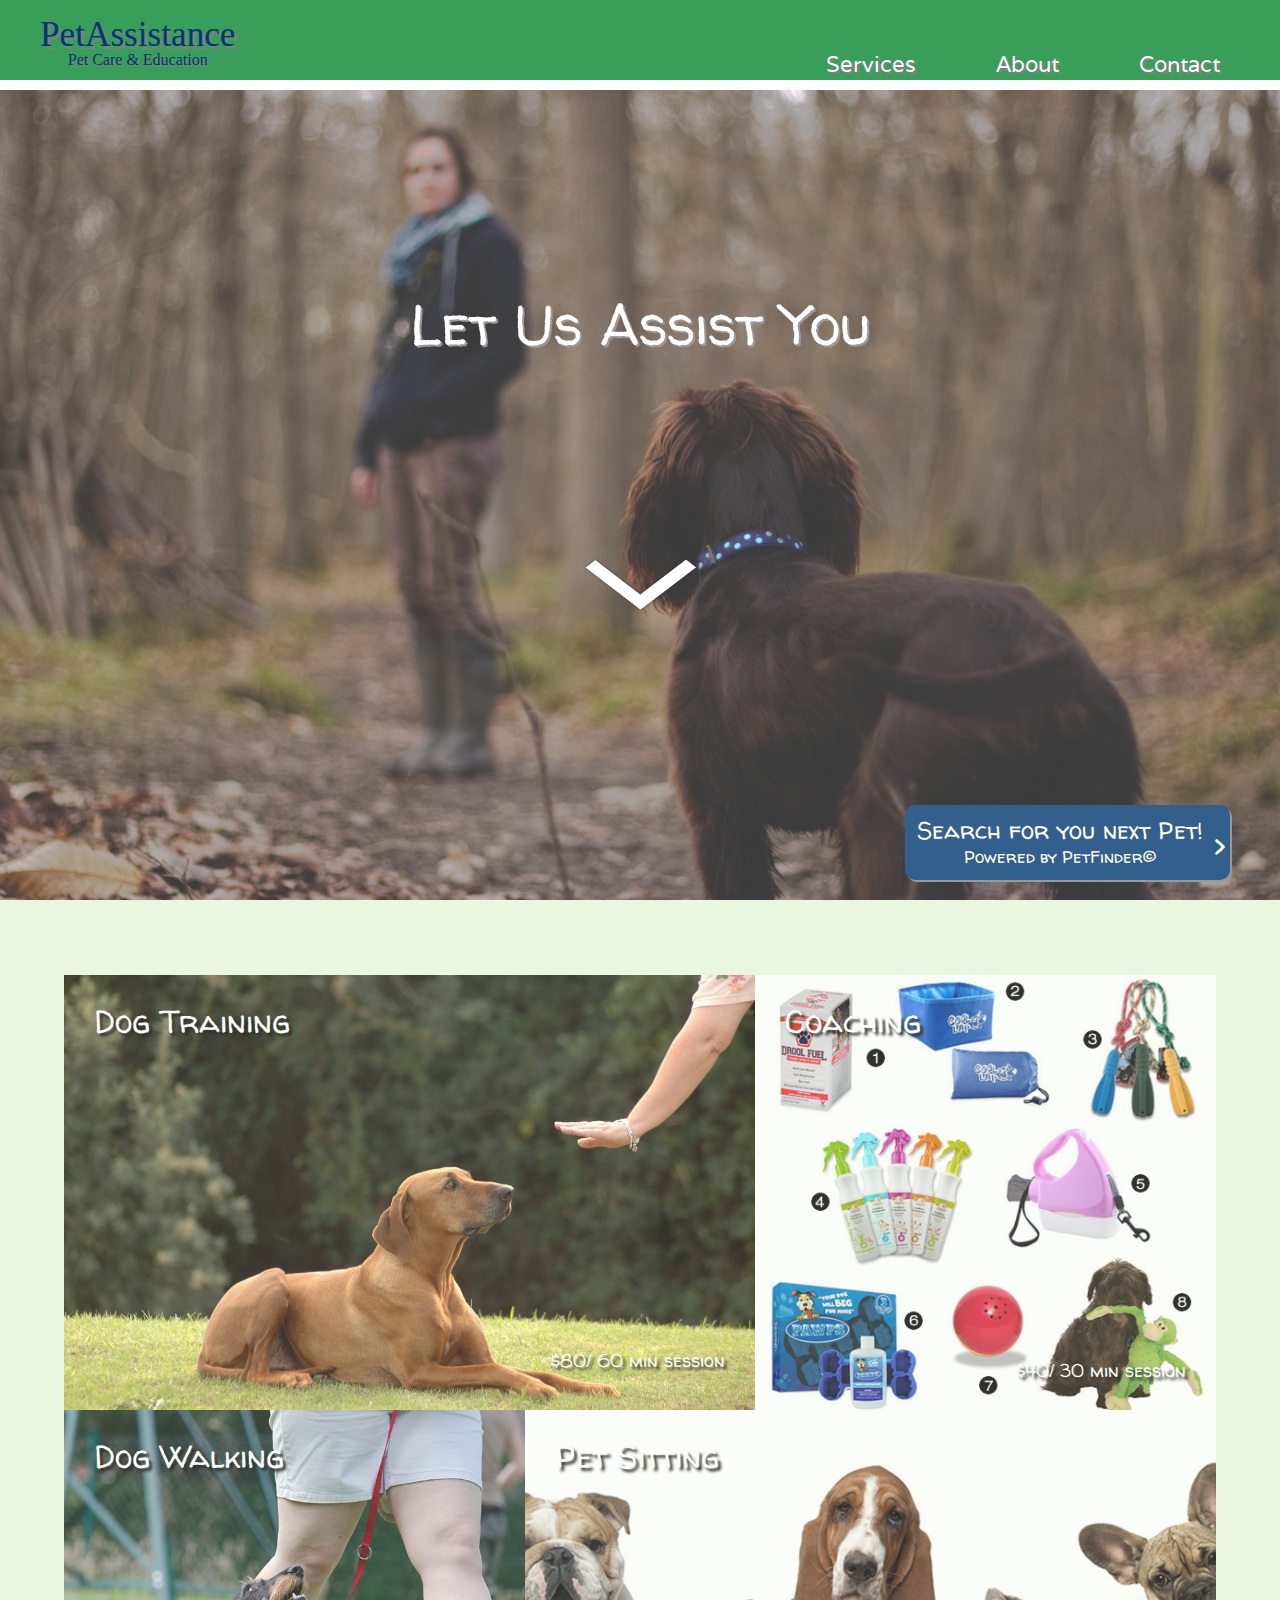
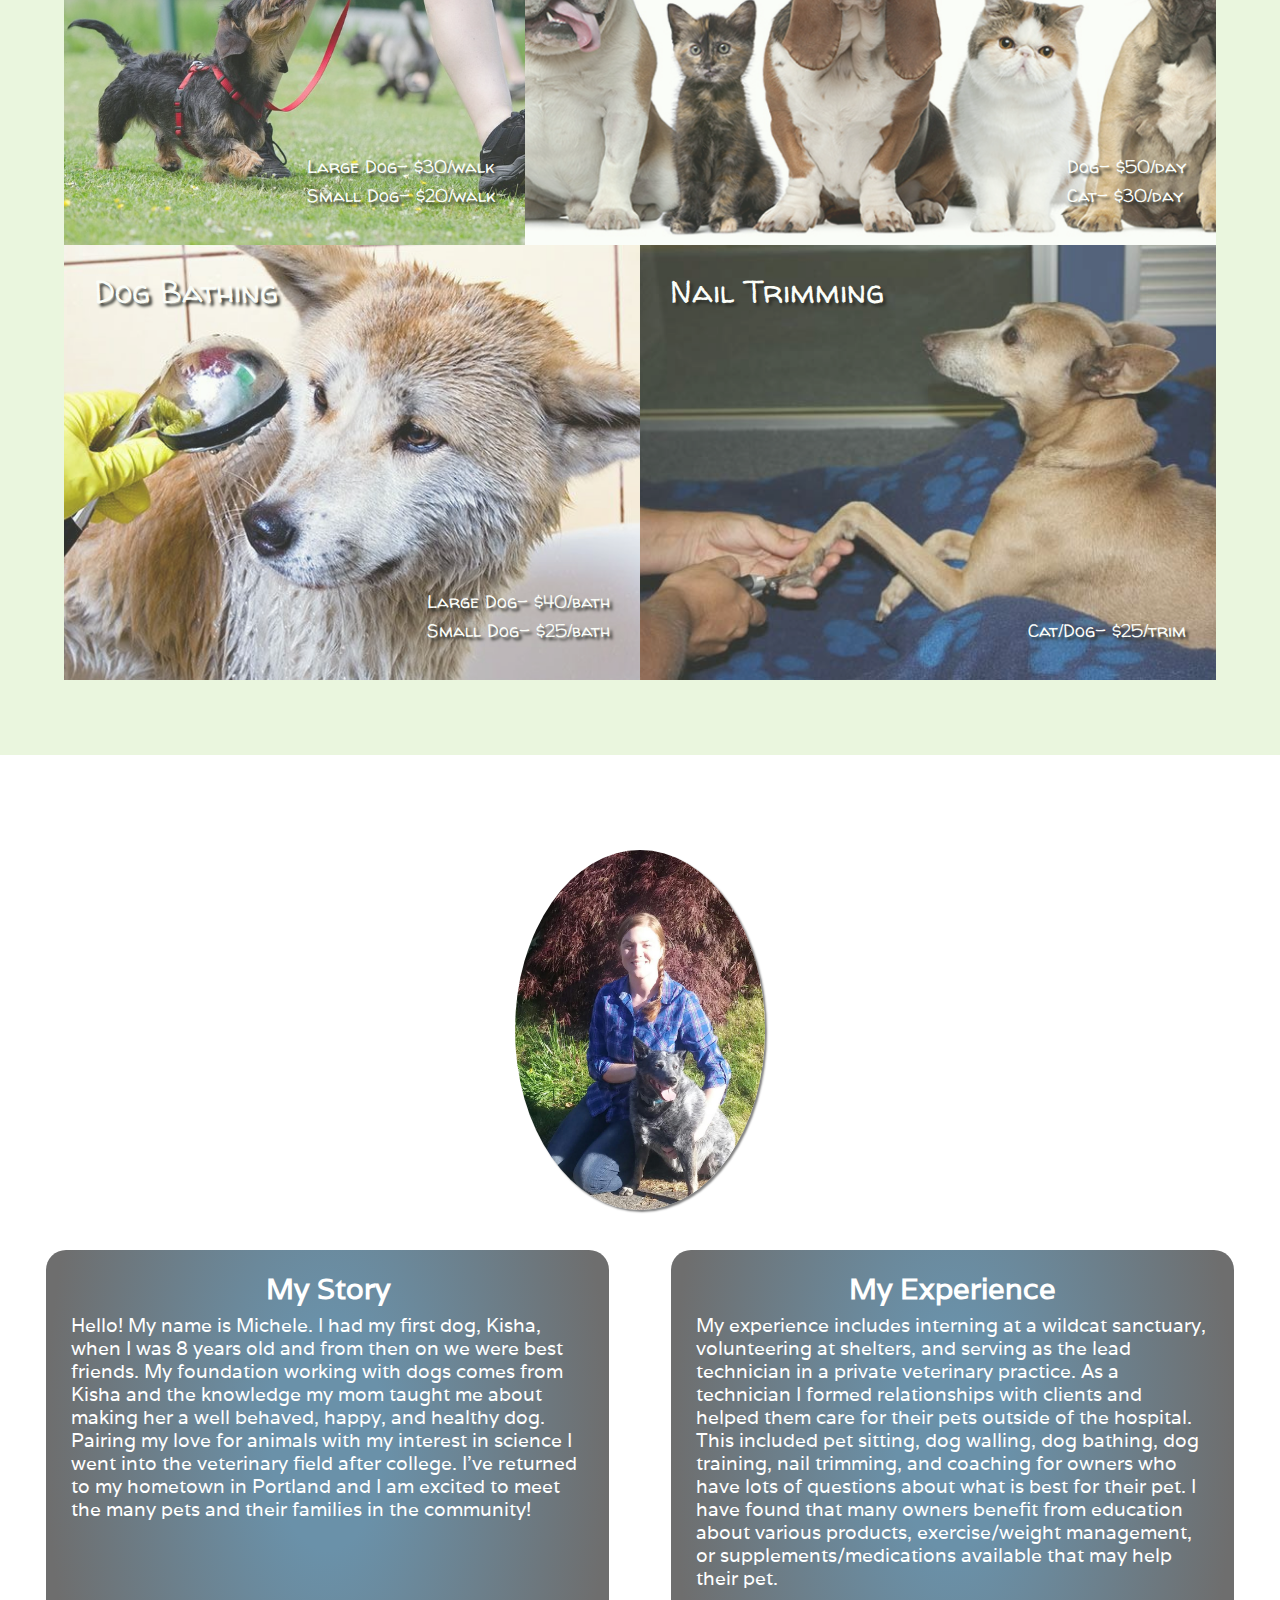
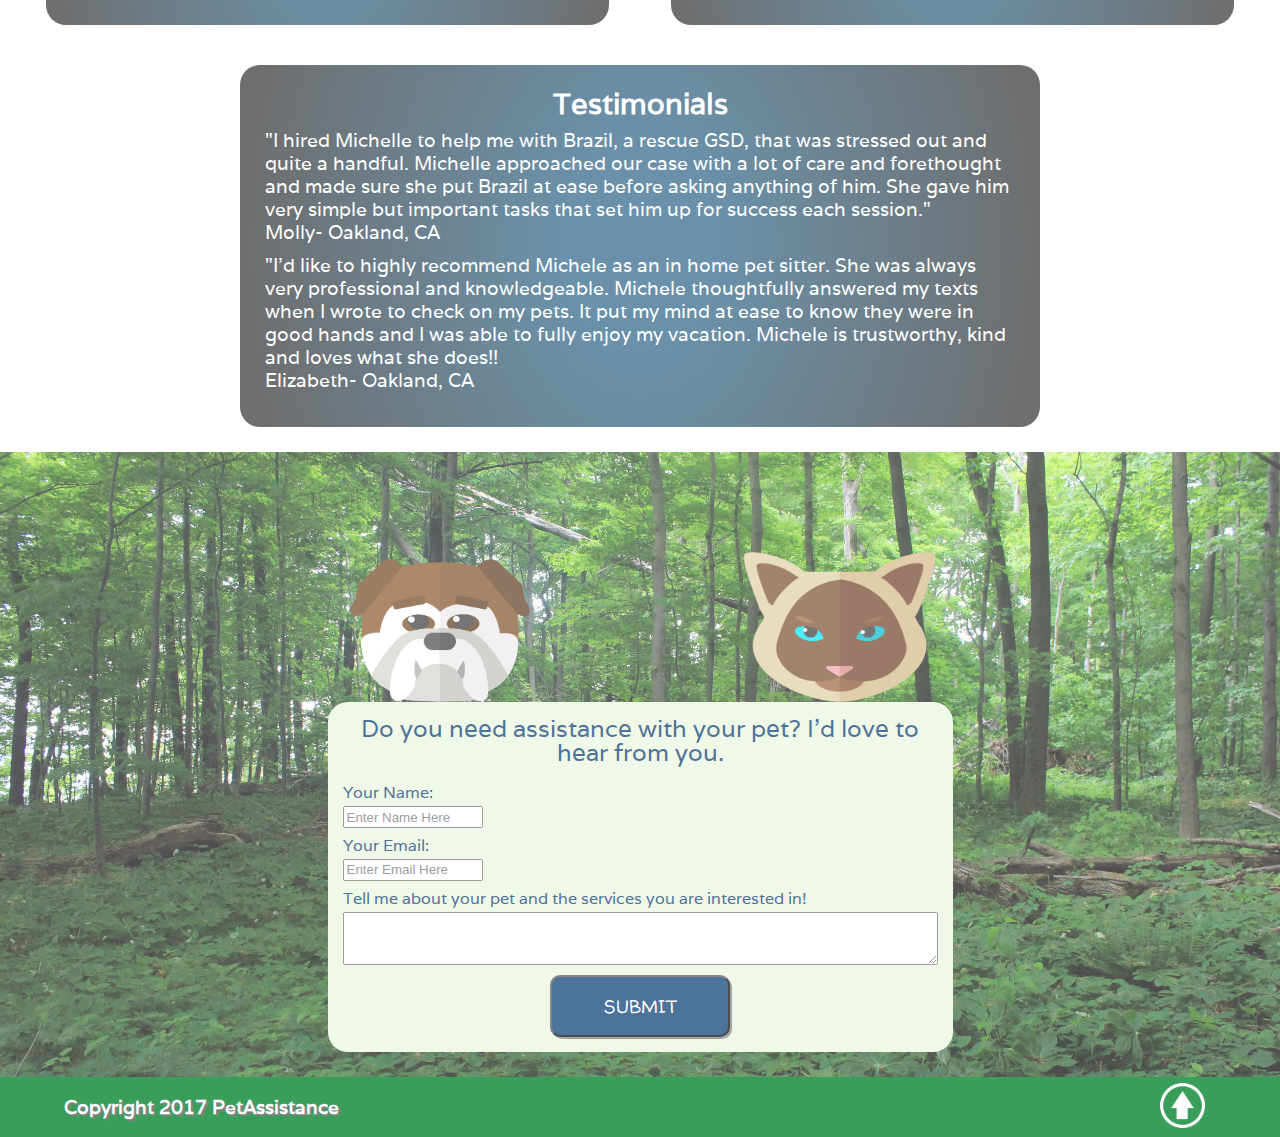
==== commit b2ade244: "redesign" ====
--- a/index.html
+++ b/index.html
@@ -3,7 +3,7 @@
   <head>
     <meta charset="utf-8">
     <meta name="viewport" content="width=device-width, initial-scale=1.0">
-    <link href="https://fonts.googleapis.com/css?family=Kumar+One|Permanent+Marker" rel="stylesheet">
+    <link href="https://fonts.googleapis.com/css?family=Fontdiner+Swanky|Varela|Walter+Turncoat" rel="stylesheet">
     <link rel="stylesheet" href="css/application.css">
     <script type="text/javascript" src="js/jquery-3.1.1.js"></script>
     <script type="text/javascript" src="js/scripts.js"></script>
@@ -13,32 +13,38 @@
     <header><!--Start header-->
       <div class="nav-left">
         <div class="logo">
-          <img src="img/paw-logo.png" alt="dog paw" />
-          <h1>PetAssistance<br><span class="pet-care">Pet Care & Education</span></h1>
+          <h1>PetAssistance</h1>
+          <h1 class="pet-care">Pet Care & Education</h1>
         </div>
       </div>
       <div class="nav-right">
         <ul>
-          <li class="large services">Services</li>
-          <li class="large about">About</li>
-          <li class="large contact">Contact</li>
-          <li class="small">&#9776; Menu</li>
+          <li class="large services"><a href="#service">Services</a></li>
+          <li class="large about"><a href="#about">About</a></li>
+          <li class="large contact"><a href="#contact">Contact</a></li>
+          <li class="small">&#9776;</li>
         </ul>
         <div class="menu">
-          <li class="services">Services</li>
-          <li class="about">About</li>
-          <li class="contact">Contact</li>
+          <li class="services"><a href="#service">Services</a></li>
+          <li class="about"><a href="#about">About</a></li>
+          <li class="contact"><a href="#contact">Contact</a></li>
         </div>
       </div>
     </header><!--End header-->
     <div class="nav-container landing"><!--Start  nav-container-->
       <div class="tag-line">
-        <img src="img/border-image.JPG" alt="bone border" />
-        Our goal is to help pet owners solve problems by giving them the information and assistance they need to achieve an enjoyable relationship with their pet.
-      </div>
+        <h1>Let Us Assist You</h1>
+      </div>
+      <div class="down-arrow">
+        <a href="#service"><img src="img/arrow-icon.png" alt="arrow icon"></a>
+      </div>
+      <a href="pet-finder.html"><div class="petFinder">
+        <h2>Search for you next Pet! <span class="smaller">Powered by PetFinder&#169;</span></h2>
+        <h2 id="right-arrow">></h2>
+      </div></a>
     </div><!--End nav-container-->
 
-    <div class="service-container"><!--Start service-container-->
+    <div class="service-container" id="service"><!--Start service-container-->
       <div class="service-wrap"><!--Start service-wrap-->
         <div class="training"><!--Start training-->
           <h2>Dog Training</h2>
@@ -145,23 +151,21 @@
       </div><!--End service-wrap-->
     </div><!--End service-container-->
 
-    <div class="about-container"><!--Start about-container-->
+    <div class="about-container" id="about"><!--Start about-container-->
       <div class="about-left"><!--Start about-left-->
         <div class="about-image">
           <img src="img/michele2.jpg" alt="Michele and dog" />
         </div>
+
+      </div><!--end about-left-->
+      <div class="about-right"><!--Start about-right-->
         <div class="story">
           <h2>My Story</h2>
           <p>Hello! My name is Michele. I had my first dog, Kisha, when I was 8 years old and from then on we were best friends. My foundation working with dogs comes from Kisha and the knowledge my mom taught me about making her a well behaved, happy, and healthy dog. Pairing my love for animals with my interest in science I went into the veterinary field after college. I’ve returned to my hometown in Portland and I am excited to meet the many pets and their families in the community!</p>
         </div>
-      </div><!--end about-left-->
-      <div class="about-right"><!--Start about-right-->
         <div class="experience">
           <h2>My Experience</h2>
           <p>My experience includes interning at a wildcat sanctuary, volunteering at shelters, and serving as the lead technician in a private veterinary practice. As a technician I formed relationships with clients and helped them care for their pets outside of the hospital. This included pet sitting, dog walling, dog bathing, dog training, nail trimming, and coaching for owners who have lots of questions about what is best for their pet. I have found that many owners benefit from education about various products, exercise/weight management, or supplements/medications available that may help their pet.</p>
-        </div>
-        <div class="about-image">
-          <img src="img/michele1.jpg" alt="Michele and dog" />
         </div>
       </div><!--End about-right-->
       <div class="testimonials-wrap"><!--Start testimonials-->
@@ -173,28 +177,29 @@
       </div><!--End testimonials-->
     </div><!--End about-container-->
 
-    <div class="contact-container"><!--Start contact-container-->
+    <div class="contact-container" id="contact"><!--Start contact-container-->
       <div class="image">
-        <img src="img/pug.png" alt="pug" />
-        <img src="img/cat.png" alt="cat with toy" />
-      </div>
-      <form id="submit" action="" method="post" target="_blank">
+        <img src="img/bulldog.png" alt="bulldog" />
+        <img src="img/siamese.png" alt="cat" />
+      </div>
+      <form id="submit" action="https://formspree.io/apfrancois86@gmail.com"
+      method="POST">
         <h2>Do you need assistance with your pet? I’d love to hear from you.</h2>
         <label for="name">Your Name:</label>
-        <input type="text" class="contact" placeholder="Enter Name Here">
+        <input name= "name" type="text" class="contact" placeholder="Enter Name Here">
         <label for="email">Your Email:</label>
-        <input type="email" class="contact" placeholder="Enter Email Here" />
+        <input  name= "email" type="email" class="contact" placeholder="Enter Email Here" />
         <label for="question">Tell me about your pet and the services you are interested in!</label>
-        <textarea type="textarea" form="submit" class="question" cols="35" wrap="soft"></textarea>
+        <textarea type="textarea" name="info" form="submit" class="question" cols="35" wrap="soft"></textarea>
         <button class="btn" type="submit">SUBMIT</button>
       </form>
     </div><!--End contact-container-->
 
     <footer><!--Start footer-->
-      <h2>Copyright 2016 PetAssistance</h2>
+      <h2>Copyright 2017 PetAssistance</h2>
       <div class="top-scroll">
-        <h2>&#10132;</h2>
-        <h2>Top</h2>
+        <img src="img/up.png" alt="">
+        <!-- <h2>Top</h2> -->
       </div>
     </footer><!--End footer-->
   </body>
--- a/css/application.css
+++ b/css/application.css
@@ -59,50 +59,48 @@
   height: 150px;
   align-self: center;
   cursor: pointer;
-  font-family: 'Oswald', sans-serif;
+  font-family: 'Walter Turncoat', cursive;
   color: #fff;
   background-color: #013870;
   font-size: 1.1em;
   display: flex;
   justify-content: center;
+  text-align: center;
   align-items: center;
   border-radius: 10px;
-  -webkit-box-shadow: 0px 3px gray, 0px 4px #767676, 0px 5px #6c6c6c, 0px 6px #626262, 0px 7px #585858, 0px 8px #4e4e4e, 0px 14px 6px -1px gray;
-  /* shadow */
-  -webkit-background-size: 100%, 100%, 100%, 4px 4px;
-  background-image: -webkit-gradient(linear, left bottom, left top, color-stop(50%, rgba(255, 255, 255, 0)), color-stop(50%, rgba(255, 255, 255, 0.3)), color-stop(100%, rgba(255, 255, 255, 0.2))), -webkit-gradient(linear, left top, right top, color-stop(0%, rgba(210, 210, 210, 0.3)), color-stop(20%, rgba(210, 210, 210, 0)), color-stop(80%, rgba(210, 210, 210, 0)), color-stop(100%, rgba(210, 210, 210, 0.3))), -webkit-gradient(linear, left top, right top, color-stop(0%, rgba(255, 255, 255, 0)), color-stop(20%, rgba(255, 255, 255, 0.5)), color-stop(80%, rgba(255, 255, 255, 0.5)), color-stop(100%, rgba(255, 255, 255, 0))), -webkit-gradient(linear, 0% 100%, 100% 0%, color-stop(0%, rgba(255, 255, 255, 0)), color-stop(40%, rgba(255, 255, 255, 0)), color-stop(40%, #D2D2D1), color-stop(60%, #D2D2D1), color-stop(60%, rgba(255, 255, 255, 0)), color-stop(100%, rgba(255, 255, 255, 0)));
-  -webkit-transition: -webkit-transform .1s ease-in-out; }
+  box-shadow: 2px 2px 0px #808080; }
   .btn:hover {
-    background-color: #2c6700; }
+    background-color: #399E5A; }
   .btn:focus {
     outline: 0; }
 
-.logo {
-  font-family: 'Kumar One', cursive; }
-  .logo h1 {
-    margin-top: 15px;
-    text-shadow: 3px 3px 3px #808080;
-    font-size: 2em;
-    line-height: 20px; }
-    .logo h1:hover {
-      color: #013870;
-      cursor: pointer; }
-  .logo .pet-care {
-    text-shadow: 2px 2px 2px #808080;
-    font-size: 0.5em; }
+.logo:hover {
+  color: #013870;
+  cursor: pointer; }
+.logo h1 {
+  font-family: 'Fontdiner Swanky', cursive;
+  margin-top: 15px;
+  text-shadow: 3px 3px 1px #808080;
+  font-size: 2.2em;
+  line-height: 20px; }
+.logo .pet-care {
+  text-shadow: 2px 2px 1px #808080;
+  font-size: 1em;
+  margin-top: 5px;
+  text-align: center; }
 
 header {
-  color: white; }
+  color: #FFF; }
   header ul li {
-    font-family: 'Permanent Marker', cursive;
-    font-size: 1.8em;
-    text-shadow: 2px 2px 2px #808080; }
+    font-family: 'Varela', sans-serif;
+    font-size: 1.4em;
+    text-shadow: 2px 2px 0px #808080; }
     header ul li:hover {
       color: #013870;
       cursor: pointer; }
 
 .menu {
-  font-family: 'Permanent Marker', cursive;
+  font-family: 'Varela', sans-serif;
   font-size: 1.5em;
   text-shadow: 2px 2px 2px #808080; }
   .menu li:hover {
@@ -110,28 +108,24 @@
     cursor: pointer; }
 
 footer h2 {
-  font-family: sans-serif;
+  font-family: 'Varela', sans-serif;
   font-size: 1.2em;
   font-weight: bold;
   color: #fff;
-  text-shadow: 2px 2px 2px #808080; }
+  text-shadow: 2px 2px 0px #808080; }
 
 .tag-line {
-  font-family: 'Permanent Marker', cursive;
-  color: #013870;
-  font-size: 1.5em; }
-  @media (max-width: 1000px) {
+  font-family: 'Walter Turncoat', cursive;
+  color: #FFF;
+  font-size: 3.5em;
+  text-shadow: 2px 2px 0px #808080; }
+  @media (max-width: 580px) {
     .tag-line {
-      font-size: 1.1em; } }
-  @media (max-width: 775px) {
-    .tag-line {
-      font-size: 0.85em; } }
-
-.service-container {
-  display: none; }
+      font-size: 2.3em;
+      margin-top: 50px; } }
 
 .service-wrap div {
-  font-family: 'Kumar One', cursive;
+  font-family: 'Walter Turncoat', cursive;
   color: #fff; }
   .service-wrap div h2 {
     font-size: 2em;
@@ -140,7 +134,7 @@
     font-size: 1.15em;
     text-shadow: 3px 3px 3px #000; }
 .service-wrap div div {
-  font-family: 'Permanent Marker', cursive;
+  font-family: 'Varela', sans-serif;
   color: #013870;
   text-shadow: 0px 0px 0px black; }
   .service-wrap div div:hover {
@@ -148,7 +142,7 @@
     cursor: pointer; }
 
 .training-detail, .coaching-detail, .walking-detail, .pet-sitting-detail, .bathing-detail, .nail-trimming-detail {
-  font-family: 'Permanent Marker', cursive;
+  font-family: 'Varela', sans-serif;
   color: #013870; }
   .training-detail h3, .coaching-detail h3, .walking-detail h3, .pet-sitting-detail h3, .bathing-detail h3, .nail-trimming-detail h3 {
     font-size: 2em;
@@ -173,7 +167,7 @@
     margin-top: 35px; }
 
 .about-container {
-  font-family: 'Oswald', sans-serif; }
+  font-family: 'Varela', sans-serif; }
   .about-container h2 {
     font-size: 1.8em;
     font-weight: bold; }
@@ -182,7 +176,7 @@
     line-height: 1.2em; }
 
 .contact-container {
-  font-family: 'Oswald', sans-serif;
+  font-family: 'Varela', sans-serif;
   color: #013870; }
   .contact-container h2 {
     font-size: 1.5em;
@@ -204,19 +198,23 @@
 header {
   display: flex;
   justify-content: space-between;
-  height: 100px;
-  background-color: #2c6700; }
+  height: 80px;
+  position: fixed;
+  top: 0;
+  width: 100%;
+  z-index: 15;
+  background-color: #399E5A; }
   @media (max-width: 580px) {
     header {
       flex-direction: column;
-      height: 135px; } }
+      height: 100px; } }
   header .nav-left, header .nav-right {
     display: flex;
     position: relative; }
   header ul {
     display: flex;
     align-items: flex-end;
-    padding: 0 80px 5px 10px; }
+    padding: 0 20px 5px 10px; }
     @media (max-width: 1000px) {
       header ul {
         padding: 0 10px 5px 5px; }
@@ -230,7 +228,9 @@
 
 .logo {
   display: flex;
+  flex-direction: column;
   align-items: center;
+  justify-content: center;
   padding-left: 40px; }
   @media (max-width: 580px) {
     .logo {
@@ -238,10 +238,6 @@
       justify-content: center;
       width: 100%;
       margin-top: 10px; } }
-  .logo img {
-    height: 80px;
-    width: 80px;
-    margin-right: 5px; }
 
 .small {
   display: none; }
@@ -259,120 +255,129 @@
 .menu {
   display: none;
   position: absolute;
-  z-index: 10;
-  bottom: -135%;
-  left: 18%;
-  width: 82%;
-  background-color: #2c6700; }
+  z-index: 15;
+  bottom: -170%;
+  right: 0%;
+  width: 140px;
+  background-color: #399E5A; }
   .menu:hover {
     display: block; }
   @media (max-width: 580px) {
     .menu {
-      bottom: -418%;
+      top: 100%;
       left: 0;
-      width: 100%; } }
+      width: 100%;
+      height: 135px; } }
   .menu li {
+    width: 100%;
     padding: 10px 10px;
     border-top: 2px solid #eaf6de; }
+
+a {
+  color: #FFF;
+  text-decoration: none; }
+  a:hover {
+    color: #013870; }
 
 footer {
   bottom: 0;
   width: 100%;
-  height: 80px;
+  height: 60px;
   padding: 0 5%;
-  background-color: #2c6700;
+  background-color: #399E5A;
   display: flex;
   justify-content: space-between;
   align-items: center; }
+  footer h2 {
+    align-self: center; }
   @media (max-width: 580px) {
     footer {
-      height: 80px; } }
-  footer .top-scroll {
-    display: flex; }
-    footer .top-scroll:hover {
-      cursor: pointer; }
-    footer .top-scroll:hover h2 {
-      color: #013870; }
-    footer .top-scroll h2:first-of-type {
-      transform: rotate(270deg);
-      border: 4px solid #fff;
-      padding: 15px;
-      border-radius: 50%;
-      background-color: #eaf6de;
-      color: #2c6700; }
-      footer .top-scroll h2:first-of-type:hover {
-        color: #013870; }
-    footer .top-scroll h2:nth-of-type(2) {
-      align-self: center;
-      padding-left: 3px; }
+      height: 60px; } }
+  footer .top-scroll img {
+    width: 80%;
+    height: 80%;
+    cursor: pointer; }
 
 .nav-container {
-  height: 85.8vh;
+  height: 90vh;
+  margin-top: 10vh;
   width: 100%;
   position: relative;
   display: flex;
+  flex-direction: column;
   justify-content: flex-start; }
-  @media (max-width: 580px) {
-    .nav-container {
-      height: 68vh; } }
 
 .landing {
-  background: url(../img/trees.jpg) center no-repeat;
+  background: url(../img/landing.jpg) no-repeat;
   opacity: 0.8;
-  background-size: cover; }
+  background-size: cover;
+  background-color: rgba(114, 120, 109, 0.4); }
 
 .tag-line {
-  width: 400px;
-  height: 260px;
+  width: 100%;
+  display: flex;
+  justify-content: center;
+  height: 150px;
   border-radius: 30px;
   padding: 15px;
-  margin-top: 6%;
-  position: relative;
-  margin-left: 7%; }
-  @media (max-width: 1000px) {
+  margin-top: 15%;
+  position: relative; }
+  @media (max-width: 580px) {
     .tag-line {
-      width: 300px;
-      height: 160px; } }
+      margin-top: 25%; } }
+
+.down-arrow {
+  text-align: center;
+  margin-top: 100px; }
   @media (max-width: 775px) {
-    .tag-line {
-      width: 225px;
-      height: 120px; } }
-  @media (max-width: 580px) {
-    .tag-line {
-      margin: 0 auto;
-      width: 100%;
-      height: 80px;
-      border-radius: 0;
-      background-color: #eaf6de; } }
-  .tag-line img {
-    transform: rotate(180deg);
-    width: 490px;
-    height: 300px;
-    position: absolute;
-    left: -17%;
-    top: -17%;
-    z-index: -2;
-    border-radius: 20px;
-    box-shadow: 2px 2px 1px #808080; }
-    @media (max-width: 1000px) {
-      .tag-line img {
-        width: 390px;
-        height: 200px; } }
-    @media (max-width: 775px) {
-      .tag-line img {
-        width: 295px;
-        height: 150px; } }
-    @media (max-width: 580px) {
-      .tag-line img {
-        display: none; } }
+    .down-arrow {
+      margin-top: 50px; } }
+  @media (max-width: 580px) {
+    .down-arrow {
+      margin-top: 20px; } }
+  .down-arrow img {
+    width: 150px;
+    height: 115px;
+    transition: all linear 300ms;
+    cursor: pointer; }
+    .down-arrow img:hover {
+      width: 200px;
+      height: 150px; }
+
+.petFinder {
+  position: absolute;
+  display: flex;
+  align-items: center;
+  font-family: 'Walter Turncoat', cursive;
+  font-size: 1.5em;
+  width: 325px;
+  height: 75px;
+  background-color: #013870;
+  box-shadow: 2px 2px 0px #808080;
+  color: #FFF;
+  border-radius: 10px;
+  bottom: 20px;
+  right: 50px;
+  text-align: center;
+  cursor: pointer; }
+  .petFinder span {
+    font-size: 0.7em; }
+  .petFinder #right-arrow {
+    margin-right: 5px;
+    font-size: 1.5em; }
+  @media (max-width: 775px) {
+    .petFinder {
+      bottom: 0px;
+      left: 50%;
+      transform: translate(-50%, -50%);
+      margin: 10px auto; } }
 
 .service-container {
   width: 100%;
   min-height: 1375px;
-  padding: 30px 0;
+  padding: 75px 0;
   margin: 0 auto;
-  background: url(../img/trees.jpg) center no-repeat;
-  background-size: cover; }
+  background-color: #eaf6de; }
   .service-container .service-wrap {
     width: 90%;
     display: flex;
@@ -599,11 +604,10 @@
       width: 100%; } }
 
 .about-container {
-  display: none;
-  color: #013870;
+  color: #FFF;
   width: 100%;
-  background: url(../img/trees.jpg) center no-repeat;
-  background-size: cover; }
+  background-color: #FFF;
+  padding-top: 80px; }
   .about-container h2 {
     margin-bottom: 10px; }
   .about-container .about-left {
@@ -615,8 +619,8 @@
     .about-container .about-left img {
       width: 250px;
       height: 360px;
-      border-radius: 40%;
-      box-shadow: 4px 4px 4px #808080; }
+      border-radius: 50%;
+      box-shadow: 2px 2px 2px #808080; }
   .about-container .about-right {
     display: flex;
     flex-wrap: wrap;
@@ -646,7 +650,7 @@
   display: flex;
   justify-content: center;
   align-items: center;
-  width: 50%;
+  width: 100%;
   height: 100%; }
   @media (max-width: 1000px) {
     .about-image {
@@ -654,37 +658,36 @@
       margin: 2px auto; } }
 
 .story, .experience {
-  width: 50%;
+  background-image: radial-gradient(50% 150%, #6A91A9 20%, rgba(0, 0, 0, 0.57) 100%);
+  margin: auto;
+  width: 45%;
   padding: 25px;
+  min-height: 375px;
   display: flex;
   flex-direction: column;
   align-items: center;
-  justify-content: center;
-  background-color: #eaf6de;
-  border-radius: 50px;
-  opacity: 0.8; }
-  .story:hover, .experience:hover {
-    opacity: 1; }
+  justify-content: flex-start;
+  border-radius: 20px; }
   @media (max-width: 1000px) {
     .story, .experience {
       width: 100%;
-      margin: 0 auto; } }
+      margin: 20px auto; } }
 
 .testimonials-wrap {
-  padding: 15px; }
+  padding: 25px; }
+  @media (max-width: 1000px) {
+    .testimonials-wrap {
+      padding-top: 0; } }
   .testimonials-wrap .testimonials {
+    background-image: radial-gradient(50% 150%, #6A91A9 20%, rgba(0, 0, 0, 0.57) 100%);
     display: flex;
     flex-direction: column;
     align-items: center;
-    justify-content: center;
+    justify-content: flex-start;
     margin: 0 auto;
     width: 65%;
-    background-color: #eaf6de;
-    border-radius: 50px;
-    opacity: 0.8;
+    border-radius: 20px;
     padding: 25px; }
-    .testimonials-wrap .testimonials:hover {
-      opacity: 1; }
     .testimonials-wrap .testimonials p {
       margin-bottom: 10px; }
     @media (max-width: 1000px) {
@@ -694,20 +697,16 @@
 .contact-container {
   background: url(../img/trees.jpg) center no-repeat;
   background-size: cover;
-  display: none;
-  opacity: 0.8;
-  height: 85.8vh;
+  opacity: 0.7;
+  height: auto;
   width: 100%;
   padding-top: 100px;
+  padding-bottom: 25px;
   justify-content: center;
   flex-direction: column;
   align-items: center; }
-  @media (max-width: 775px) {
+  @media (max-width: 580px) {
     .contact-container {
-      height: 82.5vh; } }
-  @media (max-width: 580px) {
-    .contact-container {
-      height: 66.4vh;
       padding-top: 10px; } }
   .contact-container .image {
     width: 600px;
@@ -736,10 +735,7 @@
     flex-direction: column;
     padding: 15px;
     background-color: #eaf6de;
-    border-radius: 20px;
-    opacity: 0.8; }
-    .contact-container form:hover {
-      opacity: 1; }
+    border-radius: 20px; }
     .contact-container form .contact {
       height: 70px;
       width: 140px; }
@@ -753,6 +749,100 @@
       .contact-container form {
         width: 95%;
         margin: 0 auto;
-        height: 300px; } }
+        height: 350px; } }
+
+.petfinder-container {
+  width: 100%;
+  min-height: 81vh;
+  background: url(../img/trees.jpg) center no-repeat;
+  background-size: cover;
+  opacity: 0.7;
+  margin-top: 10vh;
+  padding-top: 2vh;
+  padding-bottom: 2vh; }
+  .petfinder-container h1 {
+    font-family: 'Walter Turncoat', cursive;
+    color: #FFF;
+    text-align: center;
+    font-size: 3em;
+    margin-top: 20px;
+    text-shadow: 2px 2px 0px #808080; }
+    @media (max-width: 775px) {
+      .petfinder-container h1 {
+        font-size: 2.5em;
+        margin-top: 40px; } }
+
+.petFind {
+  width: 60%;
+  margin: 2vh auto;
+  display: flex;
+  flex-direction: column;
+  align-items: center;
+  background-color: #eaf6de;
+  border-radius: 10px;
+  padding: 15px;
+  font-family: 'Varela', sans-serif;
+  color: #013870; }
+  @media (max-width: 775px) {
+    .petFind {
+      width: 80%; } }
+  .petFind h2 {
+    font-size: 1.5em;
+    margin-bottom: 25px;
+    text-align: center; }
+  .petFind button {
+    width: 150px;
+    height: 60px;
+    margin-top: 20px;
+    margin-bottom: 20px;
+    align-self: center;
+    cursor: pointer; }
+  .petFind select {
+    margin-bottom: 15px;
+    width: 60%;
+    height: 30px; }
+
+.results {
+  position: absolute;
+  top: 10vh;
+  margin: 20px auto;
+  display: flex;
+  flex-wrap: wrap;
+  justify-content: center;
+  width: 100%; }
+  @media (max-width: 580px) {
+    .results {
+      top: 13vh;
+      margin-top: 30px; } }
+
+.petResults {
+  width: 30%;
+  padding: 20px;
+  height: 400px;
+  overflow: scroll;
+  margin: 15px;
+  background-image: radial-gradient(50% 150%, #6A91A9 20%, rgba(0, 0, 0, 0.57) 100%);
+  border-radius: 10px;
+  display: flex;
+  flex-direction: column;
+  list-style: none;
+  font-family: 'Varela', sans-serif;
+  color: #FFF; }
+  .petResults h2 {
+    text-align: center; }
+  @media (max-width: 900px) {
+    .petResults {
+      width: 40%; } }
+  @media (max-width: 650px) {
+    .petResults {
+      width: 60%; } }
+  @media (max-width: 475px) {
+    .petResults {
+      width: 80%; } }
+
+.petImage {
+  width: 200px;
+  height: 135px;
+  margin: 10px auto 10px auto; }
 
 /*# sourceMappingURL=application.css.map */
